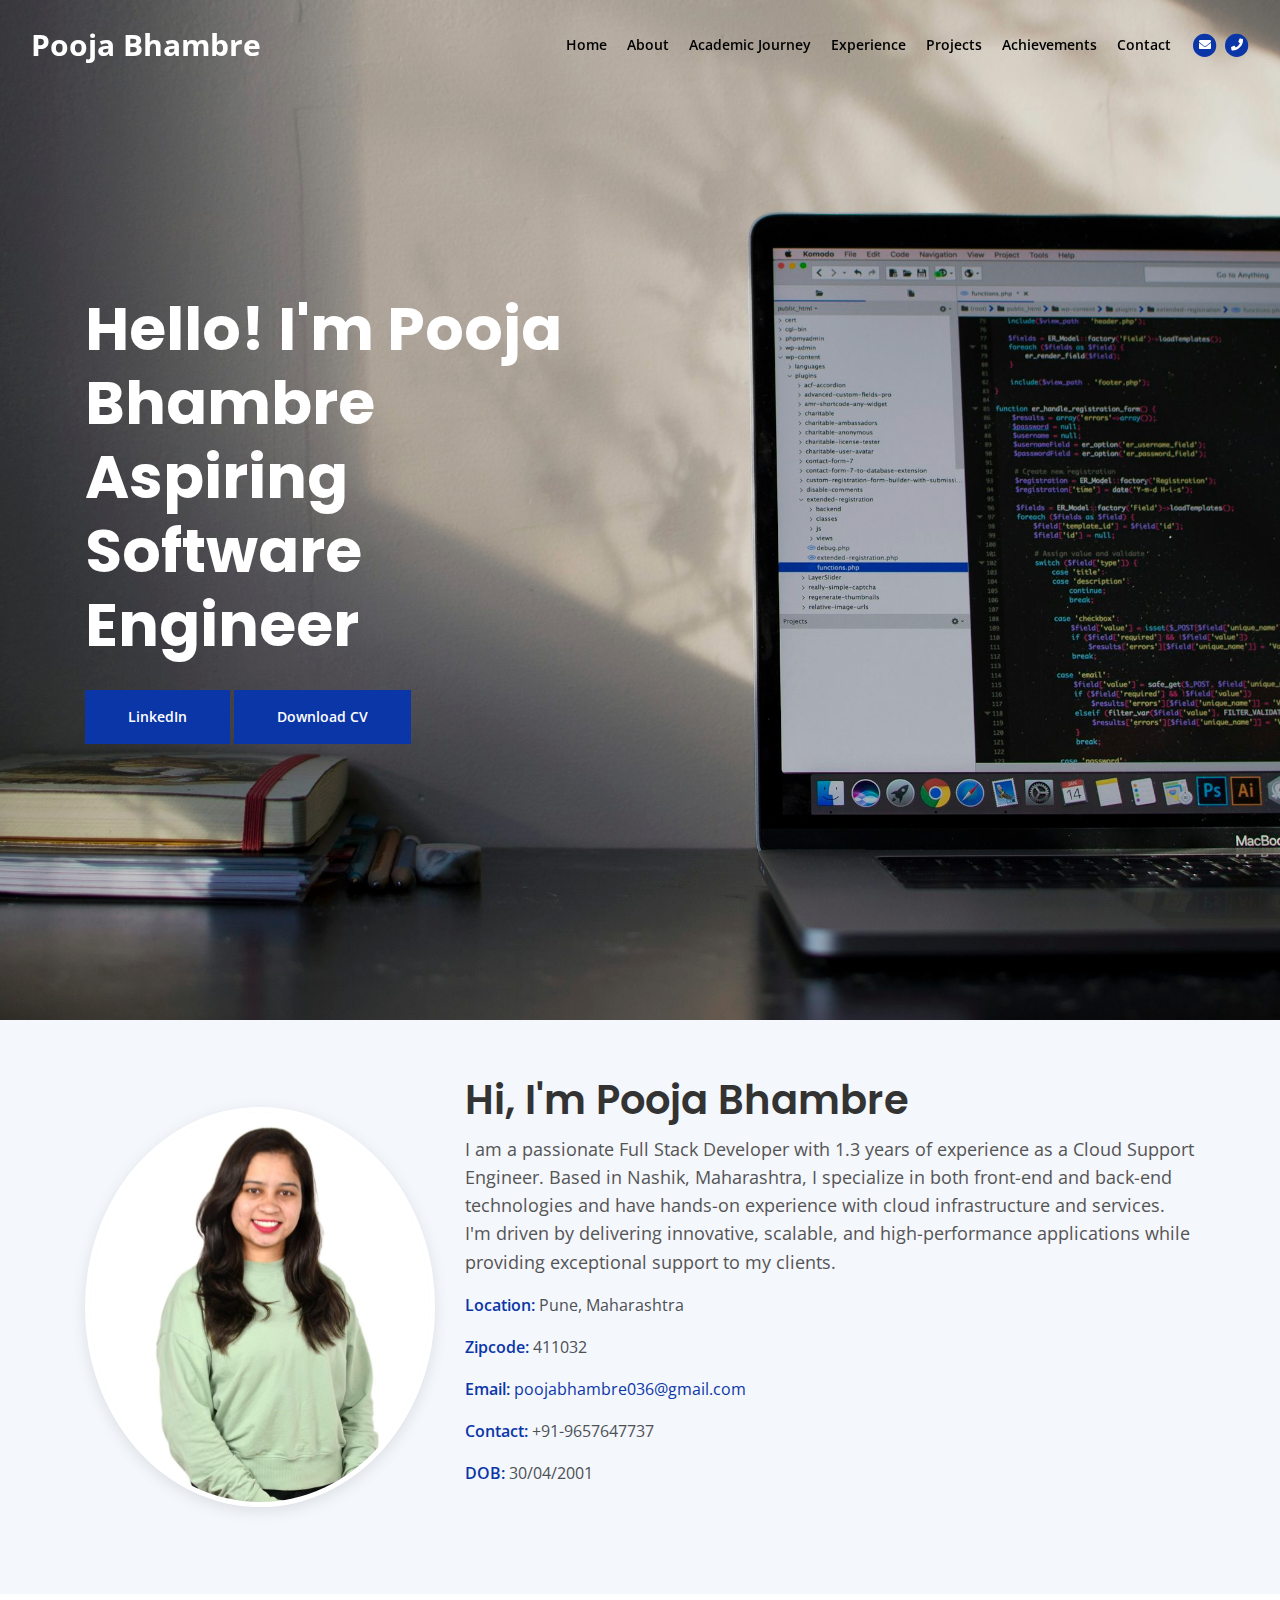
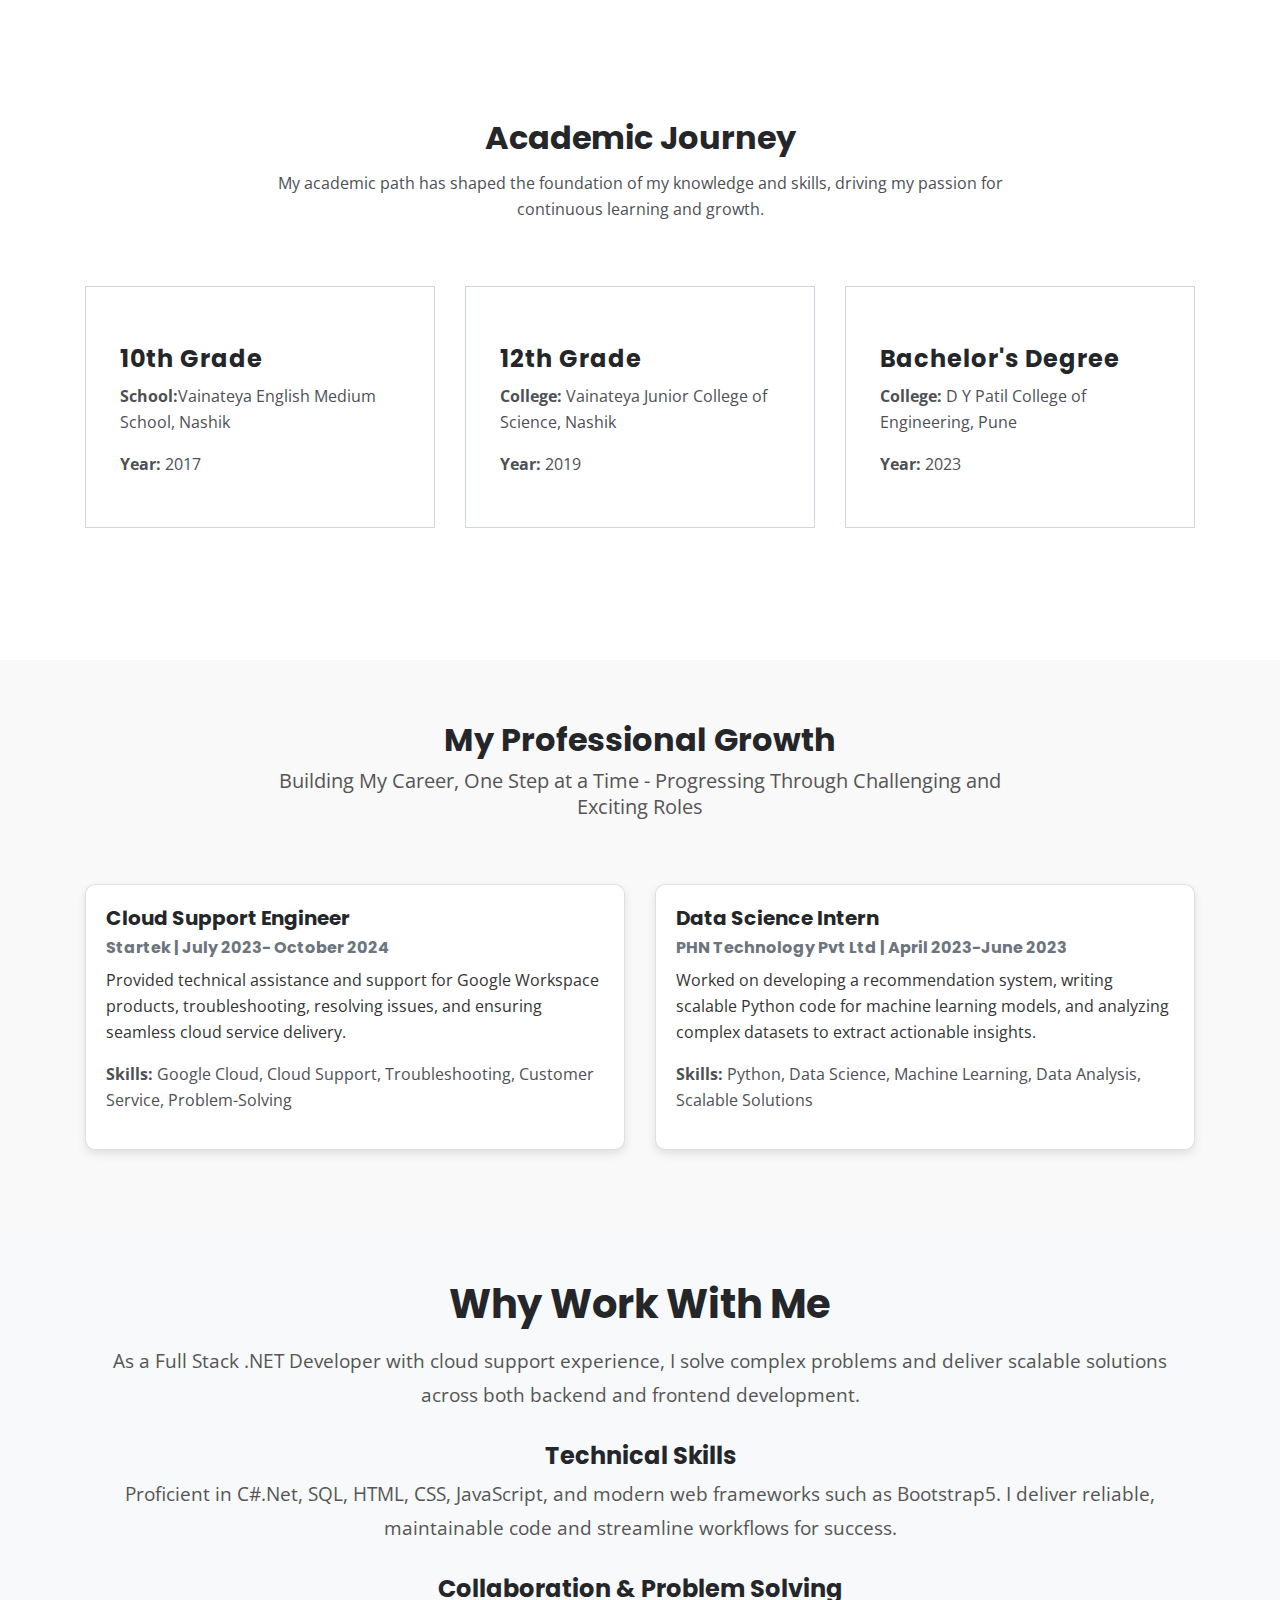
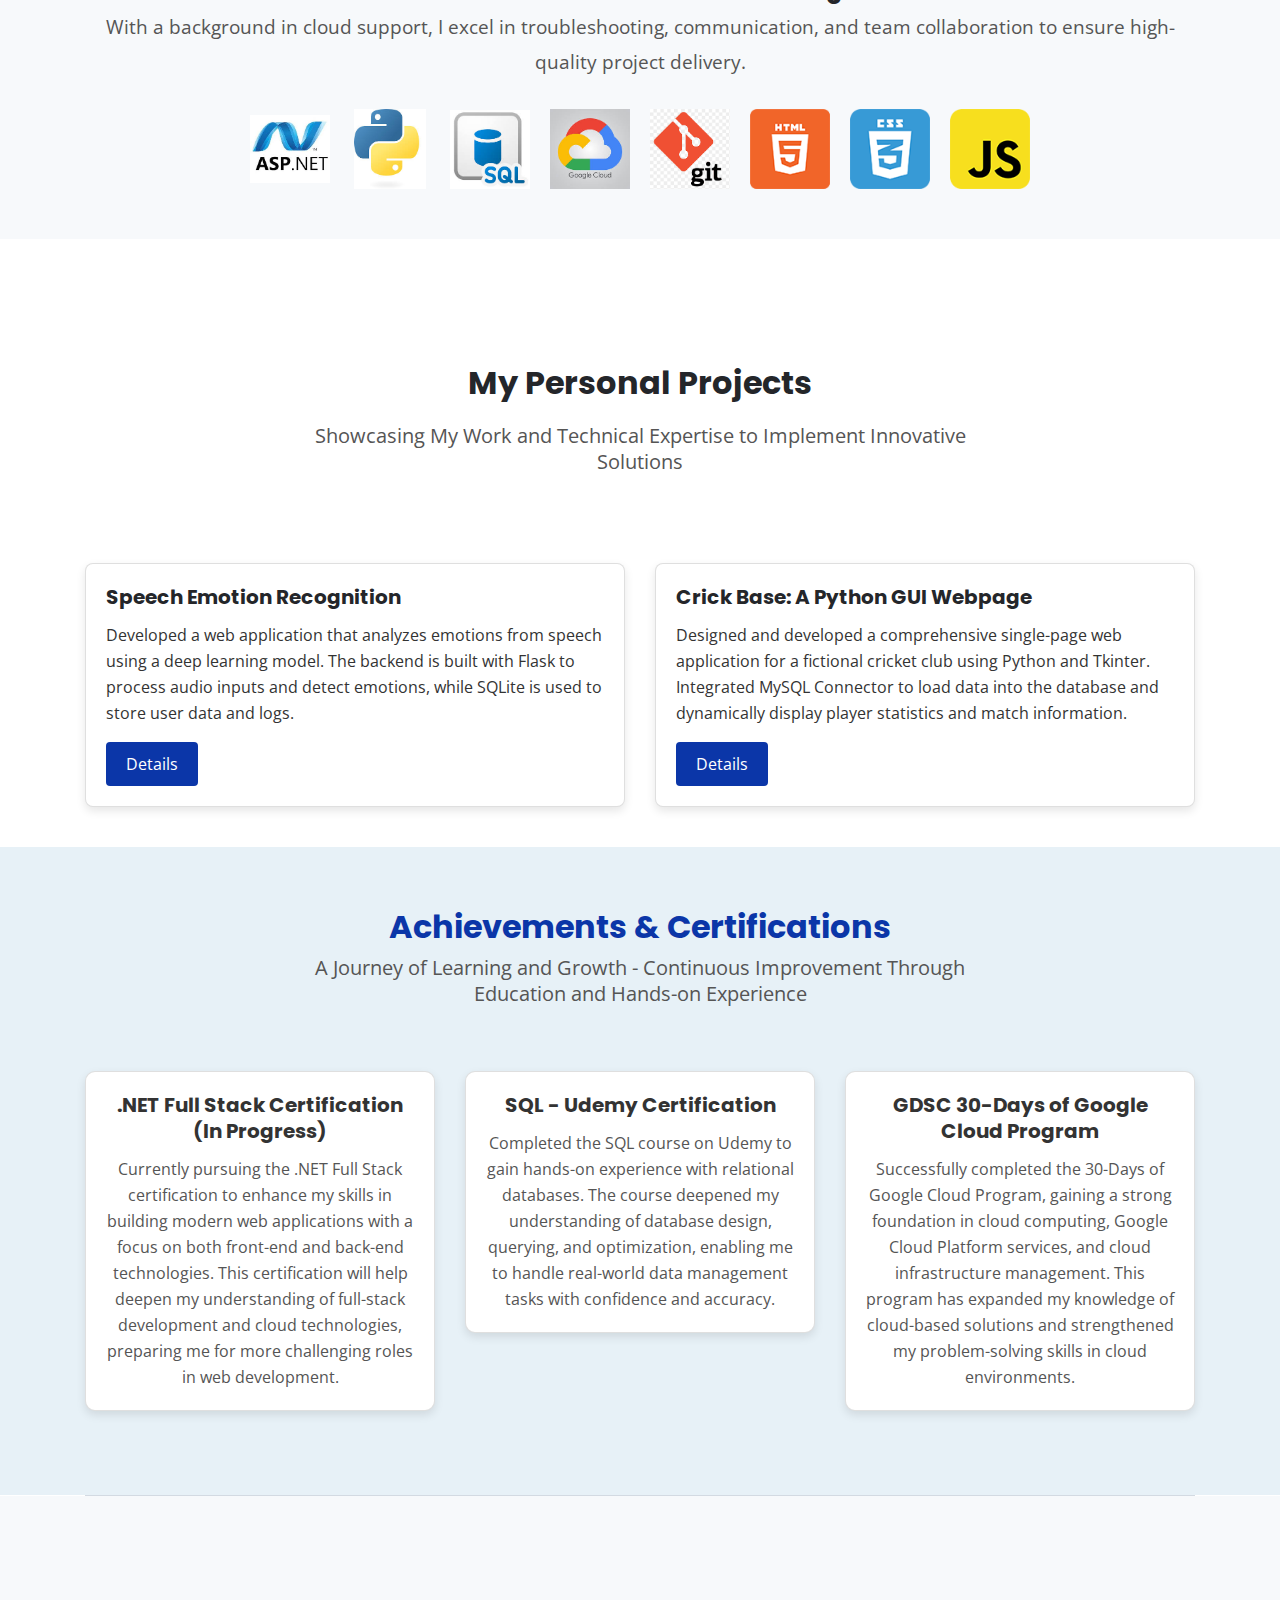
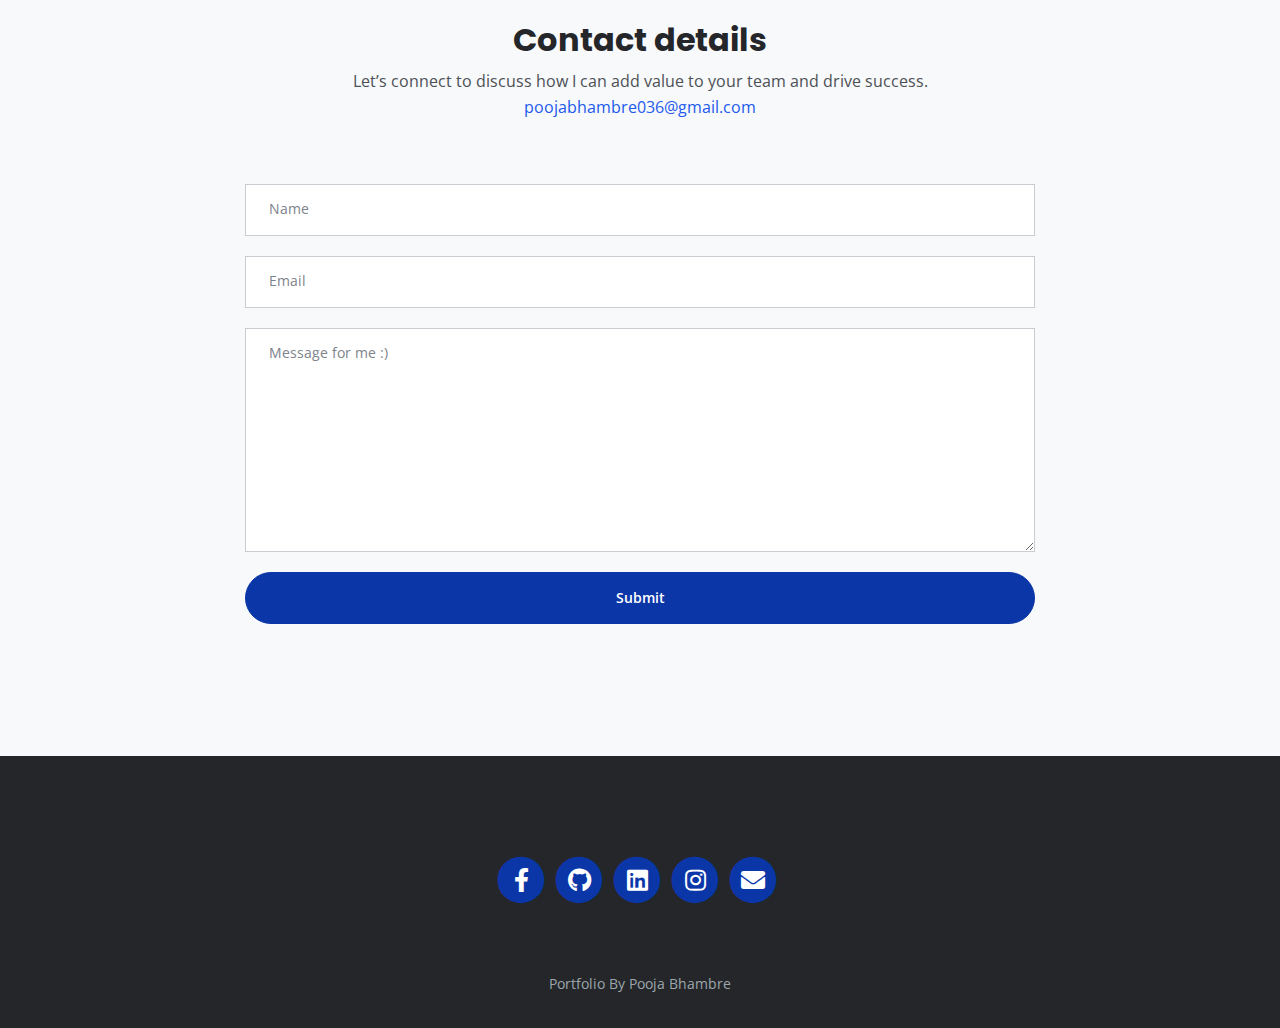
==== index.html @ c0f34c47 "Initial Commit" ====
<!DOCTYPE html>
<html lang="en">
<head>
    <meta charset="utf-8">
    <meta name="viewport" content="width=device-width, initial-scale=1, shrink-to-fit=no">
    
    <!-- SEO Meta Tags -->
    <meta name="description" content="Your description">
    <meta name="author" content="Your name">

    <!-- OG Meta Tags to improve the way the post looks when you share the page on Facebook, Twitter, LinkedIn -->
	<meta property="og:site_name" content="" /> <!-- website name -->
	<meta property="og:site" content="" /> <!-- website link -->
	<meta property="og:title" content=""/> <!-- title shown in the actual shared post -->
	<meta property="og:description" content="" /> <!-- description shown in the actual shared post -->
	<meta property="og:image" content="" /> <!-- image link, make sure it's jpg -->
	<meta property="og:url" content="" /> <!-- where do you want your post to link to -->
	<meta name="twitter:card" content="summary_large_image"> <!-- to have large image post format in Twitter -->

    <!-- Webpage Title -->
    <title>Pooja_Bhambre_Portfolio</title>
    
    <!-- Styles -->
    <link rel="preconnect" href="https://fonts.gstatic.com">
    <link href="https://fonts.googleapis.com/css2?family=Open+Sans:ital,wght@0,400;0,600;0,700;1,400&family=Poppins:wght@600&display=swap" rel="stylesheet">
    <link href="css/bootstrap.css" rel="stylesheet">
    <link href="css/fontawesome-all.css" rel="stylesheet">
	<link href="css/styles.css" rel="stylesheet">
	
	<!-- Favicon  -->
    <link rel="icon" href="images/favicon.png">
</head>
<body data-spy="scroll" data-target=".fixed-top">
    
    <!-- Navigation -->
    <nav class="navbar navbar-expand-lg fixed-top navbar-dark">
        <div class="container">
            
            
            <!-- <a class="navbar-brand logo-image" href="index.html"><img src="images/logo.svg" alt="alternative"></a>   -->

            <!-- Text Logo - Use this if you don't have a graphic logo -->
            <a class="navbar-brand logo-text page-scroll" href="index.html">Pooja Bhambre</a>

            <button class="navbar-toggler p-0 border-0" type="button" data-toggle="offcanvas">
                <span class="navbar-toggler-icon"></span>
            </button>

            <div class="navbar-collapse offcanvas-collapse" id="navbarsExampleDefault">
                <ul class="navbar-nav ml-auto">
                    <li class="nav-item">
                        <a class="nav-link page-scroll" href="#header" style="color: black;">Home <span class="sr-only">(current)</span></a>
                    </li>
                    <li class="nav-item">
                        <a class="nav-link page-scroll" href="#about">About</a>
                    </li>
                    <li class="nav-item">
                        <a class="nav-link page-scroll" href="#academic-journey">Academic Journey</a>
                    </li>
                    <li class="nav-item">
                        <a class="nav-link page-scroll" href="#professional-growth">Experience</a>
                    </li>
                    <li class="nav-item">
                        <a class="nav-link page-scroll" href="#projects">Projects</a></li>
                    <li class="nav-item">
                        <a class="nav-link page-scroll" href="#achievements-certifications">Achievements</a>
                    </li>
                
                    <li class="nav-item">
                        <a class="nav-link page-scroll" href="#contact">Contact</a>
                    </li>
                </ul>
                <span class="nav-item social-icons">
                    <span class="fa-stack">
                        <a href="mailto:your-poojabhambre036@gmail.com">
                            <i class="fas fa-circle fa-stack-2x"></i>
                            <i class="fas fa-envelope fa-stack-1x"></i>
                        </a>
                    </span>
                    <span class="fa-stack">
                        <a href="tel:+919657647737">
                            <i class="fas fa-circle fa-stack-2x"></i>
                            <i class="fas fa-phone fa-stack-1x"></i>
                        </a>
                    </span>
                </span>
                
            </div> <!-- end of navbar-collapse -->
        </div> <!-- end of container -->
    </nav> <!-- end of navbar -->
    <!-- end of navigation -->


    <!-- Header -->
    <header id="header" class="header">
        <div class="container">
            <div class="row">
                <div class="col-lg-6">
                    <div class="text-container">
                        <h1 class="h1-large">Hello! I'm Pooja Bhambre Aspiring Software Engineer </h1>
                        <a class="btn-solid-lg page-scroll" href="https://www.linkedin.com/in/poojabhambre/" target="_blank">LinkedIn</a>
                        <!-- <a class="btn-solid-lg page-scroll" href="https://drive.google.com/file/d/1O5PSbYULQcojCWD0qG79ugS9wxbO9eOL/view?usp=drivesdk" target="_blank" style="padding: 10px 20px; font-size: 14px; min-width: 120px;">
  <i class="fas fa-file-download"></i> Download CV
</a> -->
<a href="https://drive.google.com/file/d/1O5PSbYULQcojCWD0qG79ugS9wxbO9eOL/view?usp=drivesdk" 
style="display: inline-block; 
       padding: 1.625rem 2.625rem; 
       border: 1px solid #0b36a8; 
       background-color: #0b36a8; 
       color: #ffffff; 
       font-weight: 600; 
       font-size: 0.875rem; 
       line-height: 0; 
       text-decoration: none; 
       transition: all 0.2s;">
Download CV
</a>

                    <!-- </div> end of text-container -->
                </div> <!-- end of col -->
            </div> <!-- end of row -->
        </div> <!-- end of container -->
    </header> <!-- end of header -->
    <!-- end of header -->


    <!-- About-->
    <!-- About Section -->
<div id="about" class="basic-1 bg-gray" style="padding: 60px 0; background-color: #f4f7fc;">
    <div class="container">
        <div class="row align-items-center">
            <!-- Profile Picture -->
            <div class="col-lg-4 col-md-12 text-center">
                <div class="profile-img-container">
                    <img src="images/Image_Pooja_lat.JPG" alt="Pooja Bhambre" class="img-fluid rounded-circle" style="width: 400px; height: 400px; object-fit: cover; border: 5px solid #fff; box-shadow: 0px 4px 15px rgba(0, 0, 0, 0.1); transition: transform 0.3s ease;">
                </div>
            </div> <!-- end of col -->

            <!-- Personal Information -->
            <div class="col-lg-8 col-md-12">
                <div class="text-container">
                    <h2 style="font-size: 2.5rem; font-weight: 600; color: #333; margin-bottom: 15px;">Hi, I'm Pooja Bhambre</h2>
                    <p style="font-size: 1.1rem; color: #555; line-height: 1.6;">I am a passionate Full Stack Developer with 1.3 years of experience as a Cloud Support Engineer. Based in Nashik, Maharashtra, I specialize in both front-end and back-end technologies and have hands-on experience with cloud infrastructure and services. I'm driven by delivering innovative, scalable, and high-performance applications while providing exceptional support to my clients.</p>

                    <p><strong style="font-weight: 600; color: #0b36a8;">Location:</strong> Pune, Maharashtra</p>
                    <p><strong style="font-weight: 600; color: #0b36a8;">Zipcode:</strong> 411032</p>
                    <p><strong style="font-weight: 600; color: #0b36a8;">Email:</strong> <a href="mailto:poojabhambre036@gmail.com" style="color: #0b36a8; text-decoration: none;">poojabhambre036@gmail.com</a></p>
                    <p><strong style="font-weight: 600; color: #0b36a8;">Contact:</strong> +91-9657647737</p>
                    <p><strong style="font-weight: 600; color: #0b36a8;">DOB:</strong> 30/04/2001</p>
                </div> <!-- end of text-container -->
            </div> <!-- end of col -->
        </div> <!-- end of row -->
    </div> <!-- end of container -->
</div> <!-- end of basic-1 -->
<!-- end of about -->



    <!-- Services -->
    <!-- <div id="services" class="basic-2">
        <div class="container">
            <div class="row">
                <div class="col-lg-12">
                    <h2 class="h2-heading">Offered services</h2>
                    <p class="p-heading">Web design and development have been my bread and butter for more than 5 years. During that time I've discovered that I can help startups and companies with the following services</p> -->
                <!-- </div> end of col -->
            <!-- </div> end of row -->
            <!-- <div class="row">
                <div class="col-lg-4">
                    <div class="text-box">
                        <i class="far fa-gem"></i>
                        <h4>DESIGN</h4>
                        <p>Successful online projects start with good design. It establishes a solid foundation for future development and allows for long term growth</p> -->
                    <!-- </div> end of text-box -->
                <!-- </div> end of col -->
                <!-- <div class="col-lg-4">
                    <div class="text-box">
                        <i class="fas fa-code"></i>
                        <h4>DEVELOPMENT</h4>
                        <p>I can code my own designs or even use the customer's design as base. My focus is to generate clean code that's well structured for reliability</p> -->
                    <!-- </div> end of text-box -->
                <!-- </div> end of col -->
                <!-- <div class="col-lg-4">
                    <div class="text-box">
                        <i class="fas fa-tv"></i>
                        <h4>BASIC SEO</h4>
                        <p>i can setup your project to use basic SEO principles which will push your project to the first page on search engines and save you ads money</p> -->
                    <!-- </div> end of text-box -->
                <!-- </div> end of col -->
            <!-- </div> end of row -->
        <!-- </div> end of container -->
    <!-- </div> end of basic-2 -->


    <!-- Academic Journey -->
<div id="academic-journey" class="basic-2">
    <div class="container">
        <div class="row">
            <div class="col-lg-12">
                <h2 class="h2-heading">Academic Journey</h2>
                <p class="p-heading">My academic path has shaped the foundation of my knowledge and skills, driving my passion for continuous learning and growth.</p>
            </div> <!-- end of col -->
        </div> <!-- end of row -->
        <div class="row">
            <!-- 10th -->
            <div class="col-lg-4">
                <div class="text-box">
                    <h4>10th Grade</h4>
                    <p><strong>School:</strong>Vainateya English Medium School, Nashik</p>
                    <p><strong>Year:</strong> 2017</p>
                </div> <!-- end of text-box -->
            </div> <!-- end of col -->
            
            <!-- 12th -->
            <div class="col-lg-4">
                <div class="text-box">
                    <h4>12th Grade</h4>
                    <p><strong>College:</strong> Vainateya Junior College of Science, Nashik</p>
                    <p><strong>Year:</strong> 2019</p>
                </div> <!-- end of text-box -->
            </div> <!-- end of col -->
            
            <!-- Bachelor's -->
            <div class="col-lg-4">
                <div class="text-box">
                    <h4>Bachelor's Degree</h4>
                    <p><strong>College:</strong> D Y Patil College of Engineering, Pune</p>
                    <p><strong>Year:</strong> 2023</p>
                </div> <!-- end of text-box -->
            </div> <!-- end of col -->
        </div> <!-- end of row -->
    </div> <!-- end of container -->
</div> <!-- end of basic-2 -->
<!-- end of academic journey -->

    <!-- end of services --> 


<!-- Professional Growth -->
<div id="professional-growth" class="basic-4" style="background-color: #f9f9f9; padding: 60px 0;">
    <div class="container">
        <div class="row">
            <div class="col-lg-12 text-center mb-5">
                <h2 class="h2-heading" style="font-size: 2rem; font-weight: bold;">My Professional Growth</h2>
                <p class="p-heading" style="font-size: 1.25rem; color: #555;">Building My Career, One Step at a Time - Progressing Through Challenging and Exciting Roles</p>
            </div> <!-- end of col -->
        </div> <!-- end of row -->
        
        <div class="row">
            <!-- Experience 1 -->
            <div class="col-lg-6 col-md-12 mb-4">
                <div class="card" style="border-radius: 10px; box-shadow: 0 4px 10px rgba(0, 0, 0, 0.1);">
                    <div class="card-body" style="padding: 20px;">
                        <h5 class="card-title" style="font-size: 1.25rem; font-weight: bold;">Cloud Support Engineer</h5>
                        <h6 class="card-subtitle mb-2 text-muted" style="font-size: 1rem;">Startek | July 2023- October 2024</h6>
                        <p class="card-text" style="font-size: 1rem; color: #333;">Provided technical assistance and support for Google Workspace products, troubleshooting, resolving issues, and ensuring seamless cloud service delivery.</p>
                        <p><strong>Skills:</strong> Google Cloud, Cloud Support, Troubleshooting, Customer Service, Problem-Solving</p>
                    </div>
                </div>
            </div> <!-- end of col -->

            <!-- Experience 2 -->
            <div class="col-lg-6 col-md-12 mb-4">
                <div class="card" style="border-radius: 10px; box-shadow: 0 4px 10px rgba(0, 0, 0, 0.1);">
                    <div class="card-body" style="padding: 20px;">
                        <h5 class="card-title" style="font-size: 1.25rem; font-weight: bold;">Data Science Intern</h5>
                        <h6 class="card-subtitle mb-2 text-muted" style="font-size: 1rem;">PHN Technology Pvt Ltd | April 2023-June 2023</h6>
                        <p class="card-text" style="font-size: 1rem; color: #333;">Worked on developing a recommendation system, writing scalable Python code for machine learning models, and analyzing complex datasets to extract actionable insights.</p>
                        <p><strong>Skills:</strong> Python, Data Science, Machine Learning, Data Analysis, Scalable Solutions</p>
                    </div>
                </div>
            </div> <!-- end of col -->
        </div> <!-- end of row -->

        <!-- <div class="row mt-5">
            <div class="col-lg-12 text-center">
                <a href="career.html" class="btn btn-primary" style="background-color: #0b36a8; border: none; padding: 12px 30px; color: white; font-size: 1.2rem; text-decoration: none; border-radius: 5px;">Explore More</a> -->
            </div> <!-- end of col -->
        </div> <!-- end of row -->
    </div> <!-- end of container -->
</div> <!-- end of basic-4 -->
<!-- end of professional-growth -->



    <!-- Details -->
	<!-- <div class="split">
		<div class="area-1">
		</div>end of area-1 on same line and no space between comments to eliminate margin white space -->
        <!-- Why Work With Me -->
<div class="area-2 bg-gray" style="padding: 50px 0; text-align: center;">
    <div class="container">
        <div class="row">
            <div class="col-lg-12">
                <!-- Text Container -->
                <div class="text-container" style="margin-bottom: 30px;">
                    <h2 style="font-size: 2.5rem; font-weight: bold; margin-bottom: 20px;">Why Work With Me</h2>
                    <p style="font-size: 1.2rem; line-height: 1.8; color: #555;">
                        As a Full Stack .NET Developer with cloud support experience, I solve complex problems and deliver scalable solutions across both backend and frontend development.
                    </p>
                    <h5 style="font-size: 1.5rem; font-weight: bold; margin-top: 30px;">Technical Skills</h5>
                    <p style="font-size: 1.2rem; line-height: 1.8; color: #555;">
                        Proficient in C#.Net, SQL, HTML, CSS, JavaScript, and modern web frameworks such as Bootstrap5. I deliver reliable, maintainable code and streamline workflows for success.
                    </p>
                    <h5 style="font-size: 1.5rem; font-weight: bold; margin-top: 30px;">Collaboration & Problem Solving</h5>
                    <p style="font-size: 1.2rem; line-height: 1.8; color: #555;">
                        With a background in cloud support, I excel in troubleshooting, communication, and team collaboration to ensure high-quality project delivery.
                    </p>
                </div> <!-- end of text-container -->

                <!-- Icons Container -->
                <div class="icons-container" style="display: flex; flex-wrap: wrap; justify-content: center; gap: 20px;">
                    <img src="images/ASP.NET.jpg" alt="ASP.NET" style="width: 80px; height: 80px; object-fit: contain;">
                    <img src="images/Python.jpg" alt="Python" style="width: 80px; height: 80px; object-fit: contain;">
                    <img src="images/SQL1.jpg" alt="SQL" style="width: 80px; height: 80px; object-fit: contain;">
                    <img src="images/Google_Cloud.jpg" alt="Cloud Technologies" style="width: 80px; height: 80px; object-fit: contain;">
                    <img src="images/Git.png" alt="Git" style="width: 80px; height: 80px; object-fit: contain;">
                    <img src="images/details-icon-html.png" alt="HTML" style="width: 80px; height: 80px; object-fit: contain;">
                    <img src="images/details-icon-css.png" alt="CSS" style="width: 80px; height: 80px; object-fit: contain;">
                    <img src="images/details-icon-javascript.png" alt="JavaScript" style="width: 80px; height: 80px; object-fit: contain;">
                </div> <!-- end of icons-container -->
            </div> <!-- end of col -->
        </div> <!-- end of row -->
    </div> <!-- end of container -->
</div> <!-- end of area-2 -->

    </div> <!-- end of split -->
    <!-- end of details -->

    <!-- Projects -->
<div id="projects" class="basic-3">
    <div class="container">
        <div class="row">
            <div class="col-lg-12 text-center mb-4">
                <h2 class="h2-heading" style="font-size: 2rem; font-weight: bold; margin-bottom: 20px;">My Personal Projects</h2>
                <p class="p-heading" style="font-size: 1.25rem; color: #555;">Showcasing My Work and Technical Expertise to Implement Innovative Solutions</p>
            </div> <!-- end of col -->
        </div> <!-- end of row -->

        <div class="row">
            <!-- Project 1 -->
            <div class="col-lg-6 col-md-12 mb-4">
                <div class="card" style="box-shadow: 0px 4px 10px rgba(0, 0, 0, 0.1); border-radius: 8px;">
                    <div class="card-body">
                        <h5 class="card-title" style="font-size: 1.25rem; font-weight: bold;">Speech Emotion Recognition</h5>
                        <p class="card-text" style="font-size: 1rem; color: #333;">Developed a web application that analyzes emotions from speech using a deep learning model. The backend is built with Flask to process audio inputs and detect emotions, while SQLite is used to store user data and logs.</p>
                        <a href="project.html" target="_blank" class="btn btn-primary" style="background-color: #0b36a8; border: none; padding: 10px 20px; color: white; font-size: 1rem; text-decoration: none; border-radius: 4px;">Details</a>
                    </div>
                </div>
            </div> <!-- end of col -->

            <!-- Project 2 -->
            <div class="col-lg-6 col-md-12 mb-4">
                <div class="card" style="box-shadow: 0px 4px 10px rgba(0, 0, 0, 0.1); border-radius: 8px;">
                    <div class="card-body">
                        <h5 class="card-title" style="font-size: 1.25rem; font-weight: bold;">Crick Base: A Python GUI Webpage</h5>
                        <p class="card-text" style="font-size: 1rem; color: #333;">Designed and developed a comprehensive single-page web application for a fictional cricket club using Python and Tkinter. Integrated MySQL Connector to load data into the database and dynamically display player statistics and match information.</p>
                        <a href="project.html" target="_blank" class="btn btn-primary" style="background-color: #0b36a8; border: none; padding: 10px 20px; color: white; font-size: 1rem; text-decoration: none; border-radius: 4px;">Details</a>
                    </div>
                </div>
            </div> <!-- end of col -->
        </div> <!-- end of row -->

    </div> <!-- end of container -->
</div> <!-- end of basic-3 -->
<!-- end of projects -->





<!-- Achievements & Certifications -->
<div id="achievements-certifications" class="basic-5" style="background-color: #e7f1f7; padding: 60px 0;">
    <div class="container">
        <div class="row">
            <div class="col-lg-12 text-center mb-5">
                <h2 class="h2-heading" style="font-size: 2rem; font-weight: bold; color: #0b36a8;">Achievements & Certifications</h2>
                <p class="p-heading" style="font-size: 1.25rem; color: #555;">A Journey of Learning and Growth - Continuous Improvement Through Education and Hands-on Experience</p>
            </div> <!-- end of col -->
        </div> <!-- end of row -->

        <div class="row">
            <!-- Certification 1 -->
            <div class="col-lg-4 col-md-6 mb-4">
                <div class="card" style="border-radius: 10px; box-shadow: 0 4px 10px rgba(0, 0, 0, 0.1); background-color: #ffffff;">
                    <div class="card-body" style="padding: 20px; text-align: center;">
                        <h5 class="card-title" style="font-size: 1.25rem; font-weight: bold; color: #333;">.NET Full Stack Certification (In Progress)</h5>
                        <p class="card-text" style="font-size: 1rem; color: #555;">Currently pursuing the .NET Full Stack certification to enhance my skills in building modern web applications with a focus on both front-end and back-end technologies. This certification will help deepen my understanding of full-stack development and cloud technologies, preparing me for more challenging roles in web development.</p>
                    </div>
                </div>
            </div> <!-- end of col -->

            <!-- Certification 2 -->
            <div class="col-lg-4 col-md-6 mb-4">
                <div class="card" style="border-radius: 10px; box-shadow: 0 4px 10px rgba(0, 0, 0, 0.1); background-color: #ffffff;">
                    <div class="card-body" style="padding: 20px; text-align: center;">
                        <h5 class="card-title" style="font-size: 1.25rem; font-weight: bold; color: #333;">SQL - Udemy Certification</h5>
                        <p class="card-text" style="font-size: 1rem; color: #555;">Completed the SQL course on Udemy to gain hands-on experience with relational databases. The course deepened my understanding of database design, querying, and optimization, enabling me to handle real-world data management tasks with confidence and accuracy.</p>
                    </div>
                </div>
            </div> <!-- end of col -->

            <!-- Certification 3 -->
            <div class="col-lg-4 col-md-6 mb-4">
                <div class="card" style="border-radius: 10px; box-shadow: 0 4px 10px rgba(0, 0, 0, 0.1); background-color: #ffffff;">
                    <div class="card-body" style="padding: 20px; text-align: center;">
                        <h5 class="card-title" style="font-size: 1.25rem; font-weight: bold; color: #333;">GDSC 30-Days of Google Cloud Program</h5>
                        <p class="card-text" style="font-size: 1rem; color: #555;">Successfully completed the 30-Days of Google Cloud Program, gaining a strong foundation in cloud computing, Google Cloud Platform services, and cloud infrastructure management. This program has expanded my knowledge of cloud-based solutions and strengthened my problem-solving skills in cloud environments.</p>
                    </div>
                </div>
            </div> <!-- end of col -->
        </div> <!-- end of row -->

        
        </div> <!-- end of row -->
    </div> <!-- end of container -->
</div> <!-- end of basic-5 -->
<!-- end of achievements-certifications -->


    <!-- Section Divider -->
    <div class="container">
        <div class="row">
            <div class="col-lg-12">
                <hr class="section-divider">
            </div> <!-- end of col -->
        </div> <!-- end of row -->
    </div> <!-- end of container -->
    <!-- end of section divider -->


    

    <!-- Contact -->
    <div id="contact" class="form-1 bg-gray">
        <div class="container">
            <div class="row">
                <div class="col-lg-12">
                    <h2>Contact details</h2>
                    <p class="p-heading">Let’s connect to discuss how I can add value to your team and drive success. <a class="blue no-line" href="mailto:your-poojabhambre036@gmail.com">poojabhambre036@gmail.com</a></p>
                </div> <!-- end of col -->
            </div> <!-- end of row -->
            <div class="row">
                <div class="col-lg-12">
                    
                    <!-- Contact Form -->
                    <form id="contactForm" method="POST" action="mail (1).php">
                        <div class="form-group">
                            <input type="text" class="form-control-input" id="cname" required>
                            <label class="label-control" for="cname">Name</label>
                        </div>
                        <div class="form-group">
                            <input type="email" class="form-control-input" id="cemail" required>
                            <label class="label-control" for="cemail">Email</label>
                        </div>
                        <div class="form-group">
                            <textarea class="form-control-textarea" id="cmessage" required></textarea>
                            <label class="label-control" for="cmessage">Message for me :)</label>
                        </div>
                        <div class="form-group">
                            <button type="submit" class="form-control-submit-button">Submit</button>
                        </div>
                    </form>
                    <!-- end of contact form -->

                </div> <!-- end of col -->
            </div> <!-- end of row -->
        </div> <!-- end of container -->
    </div> <!-- end of form-1 -->  
    <!-- end of contact -->


    <!-- Footer -->
    <div class="footer bg-gray">
        <div class="container">
            <div class="row">
                <div class="col-lg-12">
                    <div class="social-container">
                        <span class="fa-stack">
                            <a href="https://www.facebook.com/pooja.bhambre.75">
                                <i class="fas fa-circle fa-stack-2x"></i>
                                <i class="fab fa-facebook-f fa-stack-1x"></i>
                            </a>
                        </span>
                        <span class="fa-stack">
                            <a href="https://github.com/poojabhambre">
                                <i class="fas fa-circle fa-stack-2x"></i>
                                <i class="fab fa-github fa-stack-1x"></i>
                            </a>
                        </span>
                        
                        <span class="fa-stack">
                            <a href="https://www.linkedin.com/in/poojabhambre/">
                                <i class="fas fa-circle fa-stack-2x"></i>
                                <i class="fab fa-linkedin fa-stack-1x"></i>
                            </a>
                        </span>
                        
                        <span class="fa-stack">
                            <a href="https://www.instagram.com/poojabhambre_/">
                                <i class="fas fa-circle fa-stack-2x"></i>
                                <i class="fab fa-instagram fa-stack-1x"></i>
                            </a>
                        </span>
                        <span class="fa-stack">
                            <a href="mailto:your-poojabhambre036@gmail.com">
                                <i class="fas fa-circle fa-stack-2x"></i>
                                <i class="fas fa-envelope fa-stack-1x"></i>
                            </a>
                        </span>
                        
                    </div> <!-- end of social-container -->
                </div> <!-- end of col -->
            </div> <!-- end of row -->
        </div> <!-- end of container -->
    </div> <!-- end of footer -->  
    <!-- end of footer -->


    <!-- Copyright -->
    <div class="copyright bg-gray">
        <div class="container">
            <div class="row">
                <div class="col-lg-12">
                    <!-- <p class="p-small">Copyright © <a class="no-line" href="#your-link">Your name</a></p> -->
                </div> <!-- end of col -->
            </div> <!-- enf of row -->
        </div> <!-- end of container -->

        <div class="container">
            <div class="row">
                <div class="col-lg-12">
                    <p class="p-small">Portfolio By Pooja Bhambre</a></p>
                </div> <!-- end of col -->
            </div> <!-- enf of row -->
        </div> <!-- end of container -->
        
    </div> <!-- end of copyright --> 
    <!-- end of copyright -->
    
    	
    <!-- Scripts -->
    <script src="js/jquery.min.js"></script> <!-- jQuery for Bootstrap's JavaScript plugins -->
    <script src="js/bootstrap.min.js"></script> <!-- Bootstrap framework -->
    <script src="js/jquery.easing.min.js"></script> <!-- jQuery Easing for smooth scrolling between anchors -->
    <script src="js/scripts.js"></script> <!-- Custom scripts -->
</body>
</html>
---- css/styles.css ----
/* Description: Master CSS file */

/*****************************************
Table Of Contents:
- General Styles
- Navigation
- Header
- About
- Services
- Details
- Projects
- Works
- Testimonials
- Questions
- Contact
- Footer 
- Copyright
- Back To Top Button
- Extra Pages
- Media Queries
******************************************/

/*****************************************
Colors:
- Backgrounds, navbar - black #24262a
- Backgrounds - light gray #f7f9fb
- Buttons, icons - blue #0b36a8
- Headings text - black #24262a
- Body text - dark gray #4d5055
******************************************/


/**************************/
/*     General Styles     */
/**************************/
body,
html {
    width: 100%;
	height: 100%;
}

body, p {
	color: #4d5055; 
	font: 400 1rem/1.625rem "Open Sans", sans-serif;
}

h1 {
	color: #24262a;
	font-weight: 700;
	font-size: 2.5rem;
	line-height: 3.25rem;
	font-family: "Poppins"
}

h2 {
	color: #24262a;
	font-weight: 700;
	font-size: 2rem;
	line-height: 2.5rem;
	font-family: "Poppins"
}

h3 {
	color: #24262a;
	font-weight: 700;
	font-size: 1.75rem;
	line-height: 2.25rem;
	font-family: "Poppins"
}

h4 {
	color: #24262a;
	font-weight: 700;
	font-size: 1.5rem;
	line-height: 2rem;
	font-family: "Poppins"
}

h5 {
	color: #24262a;
	font-weight: 700;
	font-size: 1.25rem;
	line-height: 1.625rem;
	font-family: "Poppins"
}

h6 {
	color: #24262a;
	font-weight: 700;
	font-size: 1rem;
	line-height: 1.375rem;
	font-family: "Poppins"
}

.p-large {
	font-size: 1.125rem;
	line-height: 1.75rem;
}

.p-small {
	font-size: 0.875rem;
	line-height: 1.5rem;
}

.testimonial-text {
	font-style: italic;
}

.testimonial-author {
	font-weight: 700;
	font-size: 1rem;
	line-height: 1.5rem;
}

.li-space-lg li {
	margin-bottom: 0.5rem;
}

a {
	color: #4d5055;
	text-decoration: underline;
}

a:hover {
	color: #4d5055;
	text-decoration: underline;
}

.no-line {
	text-decoration: none;
}

.no-line:hover {
	text-decoration: none;
}

.blue {
	color: #2259ec;
}

.bg-gray {
	background-color: #f7f9fb;
}

.section-divider {
	display: block;
	height: 1px;
	margin: 0;
	border: none;
	background-color: #d3dae2;
}

.btn-solid-reg {
	display: inline-block;
	padding: 1.375rem 2.25rem 1.375rem 2.25rem;
	border: 1px solid #0b36a8;
	background-color: #0b36a8;
	color: #ffffff;
	font-weight: 600;
	font-size: 0.875rem;
	line-height: 0;
	text-decoration: none;
	transition: all 0.2s;
}

.btn-solid-reg:hover {
	background-color: transparent;
	color: #0b36a8; /* needs to stay here because of the color property of a tag */
	text-decoration: none;
}

.btn-solid-lg {
	display: inline-block;
	padding: 1.625rem 2.625rem 1.625rem 2.625rem;
	border: 1px solid #0b36a8;
	background-color: #0b36a8;
	color: #ffffff;
	font-weight: 600;
	font-size: 0.875rem;
	line-height: 0;
	text-decoration: none;
	transition: all 0.2s;
}

.btn-solid-lg:hover {
	background-color: transparent;
	color: #0b36a8; /* needs to stay here because of the color property of a tag */
	text-decoration: none;
}

.btn-outline-reg {
	display: inline-block;
	padding: 1.375rem 2.25rem 1.375rem 2.25rem;
	border: 1px solid #24262a;
	background-color: transparent;
	color: #24262a;
	font-weight: 600;
	font-size: 0.875rem;
	line-height: 0;
	text-decoration: none;
	transition: all 0.2s;
}

.btn-outline-reg:hover {
	background-color: #24262a;
	color: #ffffff;
	text-decoration: none;
}

.btn-outline-lg {
	display: inline-block;
	padding: 1.625rem 2.625rem 1.625rem 2.625rem;
	border: 1px solid #24262a;
	background-color: transparent;
	color: #24262a;
	font-weight: 600;
	font-size: 0.875rem;
	line-height: 0;
	text-decoration: none;
	transition: all 0.2s;
}

.btn-outline-lg:hover {
	background-color: #24262a;
	color: #ffffff;
	text-decoration: none;
}

.btn-outline-sm {
	display: inline-block;
	padding: 1rem 1.5rem 1rem 1.5rem;
	border: 1px solid #24262a;
	background-color: transparent;
	color: #24262a;
	font-weight: 600;
	font-size: 0.875rem;
	line-height: 0;
	text-decoration: none;
	transition: all 0.2s;
}

.btn-outline-sm:hover {
	background-color: #24262a;
	color: #ffffff;
	text-decoration: none;
}

.form-group {
	position: relative;
	margin-bottom: 1.25rem;
}

.label-control {
	position: absolute;
	top: 0.875rem;
	left: 1.5rem;
	color: #7d838a;
	opacity: 1;
	font-size: 0.875rem;
	line-height: 1.375rem;
	cursor: text;
	transition: all 0.2s ease;
}

.form-control-input:focus + .label-control,
.form-control-input.notEmpty + .label-control,
.form-control-textarea:focus + .label-control,
.form-control-textarea.notEmpty + .label-control {
	top: 0.125rem;
	color: #4d5055;
	opacity: 1;
	font-size: 0.75rem;
	font-weight: 700;
}

.form-control-input,
.form-control-select {
	display: block; /* needed for proper display of the label in Firefox, IE, Edge */
	width: 100%;
	padding-top: 1.125rem;
	padding-bottom: 0.125rem;
	padding-left: 1.5rem;
	border: 1px solid #cbcbd1;
	background-color: #ffffff;
	color: #4d5055;
	font-size: 0.875rem;
	line-height: 1.875rem;
	transition: all 0.2s;
	-webkit-appearance: none; /* removes inner shadow on form inputs on ios safari */
}

.form-control-select {
	padding-top: 0.5rem;
	padding-bottom: 0.5rem;
	height: 3.25rem;
	color: #7d838a;
}

select {
    /* you should keep these first rules in place to maintain cross-browser behavior */
    -webkit-appearance: none;
	-moz-appearance: none;
	-ms-appearance: none;
    -o-appearance: none;
    appearance: none;
    background-image: url('../images/down-arrow.png');
    background-position: 96% 50%;
    background-repeat: no-repeat;
    outline: none;
}

.form-control-textarea {
	display: block; /* used to eliminate a bottom gap difference between Chrome and IE/FF */
	width: 100%;
	height: 14rem; /* used instead of html rows to normalize height between Chrome and IE/FF */
	padding-top: 1.5rem;
	padding-left: 1.3125rem;
	border: 1px solid #cbcbd1;
	background-color: #ffffff;
	color: #4d5055;
	font-size: 0.875rem;
	line-height: 1.5rem;
	transition: all 0.2s;
}

.form-control-input:focus,
.form-control-select:focus,
.form-control-textarea:focus {
	border: 1px solid #a1a1a1;
	outline: none; /* Removes blue border on focus */
}

.form-control-input:hover,
.form-control-select:hover,
.form-control-textarea:hover {
	border: 1px solid #a1a1a1;
}

.checkbox {
	font-size: 0.75rem;
	line-height: 1.25rem;
}

input[type='checkbox'] {
	vertical-align: -10%;
	margin-right: 0.5rem;
}

.form-control-submit-button {
	display: inline-block;
	width: 100%;
	height: 3.25rem;
	border: 1px solid #0b36a8;
	border-radius: 32px;
	background-color: #0b36a8;
	color: #ffffff;
	font-weight: 600;
	font-size: 0.875rem;
	line-height: 0;
	cursor: pointer;
	transition: all 0.2s;
}

.form-control-submit-button:hover {
	border: 1px solid #24262a;
	background-color: transparent;
	color: #24262a;
}


/**********************/
/*     Navigation     */
/**********************/
.navbar {
	background-color: #24262a;
	font-weight: 600;
	font-size: 0.875rem;
	line-height: 0.875rem;
	box-shadow: 0 1px 6px 0 rgba(0, 0, 0, 0.025);
}

.navbar .navbar-brand {
	padding-top: 0.125rem;
	padding-bottom: 0.125rem;
}

.navbar .logo-image img {
    width: 118px;
	height: 36px;
}

.navbar .logo-text {
	color: #ffffff;
	font-weight: 700;
	font-size: 1.875rem;
	line-height: 1rem;
	text-decoration: none;
}

.offcanvas-collapse {
	position: fixed;
	top: 3.25rem; /* adjusts the height between the top of the page and the offcanvas menu */
	bottom: 0;
	left: 100%;
	width: 100%;
	padding-right: 1rem;
	padding-left: 1rem;
	overflow-y: auto;
	visibility: hidden;
	background-color: #24262a;
	transition: visibility .3s ease-in-out, -webkit-transform .3s ease-in-out;
	transition: transform .3s ease-in-out, visibility .3s ease-in-out;
	transition: transform .3s ease-in-out, visibility .3s ease-in-out, -webkit-transform .3s ease-in-out;
}

.offcanvas-collapse.open {
	visibility: visible;
	-webkit-transform: translateX(-100%);
	transform: translateX(-100%);
}

.navbar .navbar-nav {
	margin-top: 0.75rem;
	margin-bottom: 0.5rem;
}

.navbar .nav-item .nav-link {
	padding-top: 0.625rem;
	padding-bottom: 0.625rem;
	color: #ffffff;
	text-decoration: none;
	transition: all 0.2s ease;
}

.navbar .nav-item.dropdown.show .nav-link,
.navbar .nav-item .nav-link:hover,
.navbar .nav-item .nav-link.active {
	color: #9c9ead;
}

/* Dropdown Menu */
.navbar .dropdown .dropdown-menu {
	animation: fadeDropdown 0.2s; /* required for the fade animation */
}

@keyframes fadeDropdown {
    0% {
        opacity: 0;
    }

    100% {
        opacity: 1;
	}
}

.navbar .dropdown-menu {
	margin-top: 0.5rem;
	margin-bottom: 0.5rem;
	border: none;
	background-color: #24262a;
}

.navbar .dropdown-item {
	padding-top: 0.5rem;
	padding-bottom: 0.5rem;
	color: #ffffff;
	font-weight: 600;
	font-size: 0.875rem;
	line-height: 0.875rem;
	text-decoration: none;
}

.navbar .dropdown-item:hover {
	background-color: #24262a;
	color: #9c9ead;
}

.navbar .dropdown-divider {
	width: 100%;
	height: 1px;
	margin: 0.5rem auto 0.5rem auto;
	border: none;
	background-color: #505050;
}
/* end of dropdown menu */

.navbar .fa-stack {
	width: 2em;
	margin-right: 0.25rem;
	font-size: 0.75rem;
}

.navbar .fa-stack-2x {
	color: #0b36a8;
	transition: all 0.2s ease;
}

.navbar .fa-stack-1x {
	color: #ffffff;
	transition: all 0.2s ease;
}

.navbar .fa-stack:hover .fa-stack-2x {
	color: #ffffff;
}

.navbar .fa-stack:hover .fa-stack-1x {
	color: #0b36a8;
}

.navbar .navbar-toggler {
	padding: 0;
	border: none;
	font-size: 1.25rem;
}


/******************/
/*     Header     */
/******************/
.header {
	padding-top: 7rem;
	padding-bottom: 5.5rem;
	background: linear-gradient(rgba(0, 0, 0, 0.1), rgba(0, 0, 0, 0.1)), url('../images/Background_Img.jpg') center center no-repeat;
	background-size: cover;
	text-align: center;
}

.header .h1-large {
	margin-bottom: 1.75rem;
	color: #ffffff;
}

.header .btn-solid-lg:hover {
	border: 1px solid #ffffff;
	color: #ffffff;
}

.header .btn-outline-lg {
	padding: 1.625rem 1.625rem 1.625rem 1.625rem;
	border: none;
	color: #ffffff;
}

.header .btn-outline-lg:hover {
	background: transparent;
	color: #9c9ead;
	text-decoration: none;
}

.header .btn-outline-lg .fas {
	margin-right: 0.375rem;
}


/*****************/
/*     About     */
/*****************/
.basic-1 {
	padding-top: 7.75rem;
	padding-bottom: 5.25rem;
}

.basic-1 .text-container {
	margin-bottom: 3rem;
}

.basic-1 .time {
	margin-bottom: 0.5rem;
	color: #0b36a8;
	font-weight: 600;
	font-size: 0.875rem;
	line-height: 1.5rem;
	font-family: "Poppins";
}

.basic-1 h6 {
	margin-bottom: 0.125rem;
}


/********************/
/*     Services     */
/********************/
.basic-2 {
	padding-top: 7.75rem;
	padding-bottom: 5.25rem;
}

.basic-2 .h2-heading {
	margin-bottom: 0.75rem;
	text-align: center;
}

.basic-2 .p-heading {
	margin-bottom: 4rem;
	text-align: center;
}

.basic-2 .text-box {
	margin-bottom: 3rem;
	padding: 3.5rem 1rem 2.125rem 1rem;
	border: 1px solid #cfd7de;
}

.basic-2 .fas,
.basic-2 .far {
	margin-bottom: 1.75rem;
	color: #0b36a8;
	font-size: 3.5rem;
}

.basic-2 h4 {
	letter-spacing: 1px;
}


/*******************/
/*     Details     */
/*******************/
.split .area-1 {
	height: 430px;
	background: linear-gradient(to bottom right, rgba(25, 26, 29, 0.5), rgba(25, 26, 29, 0.5)), url('../images/Profestional_1_optimized_50.jpeg') center center no-repeat;
	background-size: auto;
	border-radius: 50%;
}

.split .area-2 {
	padding-top: 7.75rem;
	padding-bottom: 7.75rem;
} 

.split p {
	margin-bottom: 2.25rem;
}

.split .icons-container {
	margin-top: 3rem;
}

.split .icons-container img {
	width: 50px;
	margin-right: 0.625rem;
	margin-bottom: 0.75rem;
	margin-left: 0.625rem;
}


/********************/
/*     Projects     */
/********************/
.basic-3 {
	padding-top: 7.75rem;
	padding-bottom: 1rem;
}

.basic-3 .h2-heading {
	margin-bottom: 0.75rem;
	text-align: center;
}

.basic-3 .p-heading {
	margin-bottom: 4rem;
	text-align: center;
}

.basic-3 .text-container {
	margin-bottom: 4rem;
}

.basic-3 .image-container {
	margin-bottom: 1rem;
}

/* Hover Animation */
.basic-3 .image-container {
	overflow: hidden;
	margin-right: auto;
	margin-left: auto;
}

.basic-3 .image-container img {
	margin: 0;
	transition: all 0.2s;
}

.basic-3 .image-container:hover img {
	-moz-transform: scale(1.1);
	-webkit-transform: scale(1.1);
	transform: scale(1.1);
} 
/* end of hover animation */


/*****************/
/*     Works     */
/*****************/
.basic-4 {
	padding-bottom: 1rem;
}

.basic-4 .text-container {
	margin-bottom: 4rem;
}

.basic-4 .image-container {
	margin-bottom: 1rem;
}

/* Hover Animation */
.basic-4 .image-container {
	overflow: hidden;
	margin-right: auto;
	margin-left: auto;
}

.basic-4 .image-container img {
	margin: 0;
	transition: all 0.2s;
}

.basic-4 .image-container:hover img {
	-moz-transform: scale(1.15);
	-webkit-transform: scale(1.15);
	transform: scale(1.15);
} 
/* end of hover animation */


/************************/
/*     Testimonials     */
/************************/
.cards-1 {
	padding-top: 3rem;
	padding-bottom: 3.875rem;
}

.cards-1 .h2-heading {
	margin-bottom: 3rem;
	text-align: center;
}

.cards-1 .card {
	margin-bottom: 4rem;
	border: none;
}

.cards-1 .card-body {
	padding: 0;
	text-align: center;
}

.cards-1 .testimonial-text {
	margin-bottom: 1.625rem;
}

.cards-1 img {
	display: inline-block;
	width: 60px;
	margin-bottom: 0.875rem;
	border-radius: 50%;
}

.cards-1 .text {
	margin-top: 0.375rem;
}

.cards-1 .testimonial-author {
	color: #24262a;
}

.cards-1 .testimonial-author,
.cards-1 .occupation {
	font-size: 0.875rem;
	line-height: 1.375rem;
}


/*********************/
/*     Questions     */
/*********************/
.accordion-1 {
	padding-top: 7.75rem;
	padding-bottom: 6.75rem;
}

.accordion-1 .h2-heading {
	margin-bottom: 2.5rem;
	text-align: center;
}

.accordion-1 .card {
	margin-bottom: 1.75rem;
	border: none;
}

.accordion-1 .card-header {
	padding: 0;
	border: none;
	background-color: transparent;
}

.accordion-1 .card button {
	padding: 0;
	color: #24262a;
	font-weight: 600;
	font-size: 1.125rem;
	line-height: 1.75rem;
	font-family: 'Poppins';
}

.accordion-1 .card button:hover {
	text-decoration: none;
}

.accordion-1 .card button:before {
	float: left;
	margin-right: 0.625rem;
	font-family: 'Font Awesome 5 Free';
	font-weight: 900;
	content: "\f078";
	transition: all 0.2s;
}

.accordion-1 .card button.collapsed:before {
	-webkit-transform: rotate(180deg);
	-moz-transform: rotate(180deg);
	transform: rotate(180deg);
} 

.accordion-1 .card-body {
	padding: 0.75rem 1.5rem 0.5rem 1.5rem;
}


/*******************/
/*     Contact     */
/*******************/
.form-1 {
	padding-top: 7.75rem;
	padding-bottom: 7rem;
	text-align: center;
}

.form-1 .h2-heading {
	margin-bottom: 0.75rem;
	text-align: center;
}

.form-1 .p-heading {
	margin-bottom: 4rem;
}


/******************/
/*     Footer     */
/******************/
.footer {
	padding-top: 6.25rem;
	padding-bottom: 2rem;
	background-color: #24262a;
	text-align: center;
}

.footer a {
	text-decoration: none;
}

.footer .fa-stack {
	width: 2em;
	margin-bottom: 1.25rem;
	margin-right: 0.375rem;
	font-size: 1.5rem;
}

.footer .fa-stack .fa-stack-1x {
    color: #ffffff;
	transition: all 0.2s ease;
}

.footer .fa-stack .fa-stack-2x {
	color: #0b36a8;
	transition: all 0.2s ease;
}

.footer .fa-stack:hover .fa-stack-1x {
	color: #0b36a8;
}

.footer .fa-stack:hover .fa-stack-2x {
    color: #ffffff;
}


/*********************/
/*     Copyright     */
/*********************/
.copyright {
	padding-top: 1rem;
	padding-bottom: 1rem;
	background-color: #24262a;
	text-align: center;
}

.copyright .p-small {
	color: #9da6ac;
	text-align: center;
}

.copyright a {
	color: #9da6ac;
}


/******************************/
/*     Back To Top Button     */
/******************************/
a.back-to-top {
	position: fixed;
	z-index: 999;
	right: 12px;
	bottom: 12px;
	display: none;
	width: 42px;
	height: 42px;
	border-radius: 30px;
	background: #3a424d url("../images/up-arrow.png") no-repeat center 47%;
	background-size: 18px 18px;
	text-indent: -9999px;
}

a:hover.back-to-top {
	background-color: #0b36a8;
}


/***********************/
/*     Extra Pages     */
/***********************/
.ex-header {
	padding-top: 8.5rem;
	padding-bottom: 4rem;
	background-color: #24262a;
}

.ex-header h1 {
	color: #ffffff;
}

.ex-basic-1 .list-unstyled .fas {
	font-size: 0.375rem;
	line-height: 1.625rem;
}

.ex-basic-1 .list-unstyled .media-body {
	margin-left: 0.5rem;
}

.ex-basic-1 .text-box {
	padding: 1.25rem 1.25rem 0.5rem 1.25rem;
	background-color: #f7f9fb;
}

.ex-cards-1 .card {
	border: none;
	background-color: transparent;
}

.ex-cards-1 .card .fa-stack {
	width: 2em;
	font-size: 1.125rem;
}

.ex-cards-1 .card .fa-stack-2x {
	color: #0b36a8;
}

.ex-cards-1 .card .fa-stack-1x {
	color: #ffffff;
	font-weight: 700;
	line-height: 2.125rem;
}

.ex-cards-1 .card .list-unstyled .media-body {
	margin-left: 0.75rem;
}

.ex-cards-1 .card .list-unstyled .media-body h5 {
	margin-top: 0.125rem;
	margin-bottom: 0.375rem;
}


/*************************/
/*     Media Queries     */
/*************************/	
/* Min-width 768px */
@media (min-width: 768px) {

	/* Header */
	.header {
		padding-top: 11rem;
		padding-bottom: 9rem;
	}
	/* end of header */


	/* Services */
	.basic-2 .text-box {
		padding-right: 2.125rem;
		padding-left: 2.125rem;
	}
	/* end of services */


	/* Extra Pages */
	.ex-basic-1 .text-box {
		padding: 1.75rem 2rem 0.875rem 2rem;
	}
	/* end of extra pages */
}
/* end of min-width 768px */


/* Min-width 992px */
@media (min-width: 992px) {
	
	/* General Styles */
	.h2-heading {
		width: 35.25rem;
		margin-right: auto;
		margin-left: auto;
	}

	.p-heading {
		width: 46rem;
		margin-right: auto;
		margin-left: auto;
	}
	/* end of general styles */


	/* Navigation */
	.navbar {
		padding-top: 1.75rem;
		background-color: transparent;
		box-shadow: none;
		transition: all 0.2s;
	}

	.navbar.top-nav-collapse {
		padding-top: 0.5rem;
		padding-top: 0.5rem;
		background-color: #24262a;
		box-shadow: 0 3px 6px 0 rgba(0, 0, 0, 0.025);
	}

	.offcanvas-collapse {
		position: static;
		top: auto;
		bottom: auto;
		left: auto;
		width: auto;
		padding-right: 0;
		padding-left: 0;
		background-color: transparent;
		overflow-y: visible;
		visibility: visible;
	}

	.offcanvas-collapse.open {
		-webkit-transform: none;
		transform: none;
	}

	.navbar .navbar-nav {
		margin-top: 0;
		margin-bottom: 0;
	}
	
	.navbar .nav-item .nav-link {
		padding-right: 0.625rem;
		padding-left: 0.625rem;
		color: black;

	}

	.navbar .dropdown-menu {
		margin-top: 0.25rem;
		box-shadow: 0 3px 3px 1px rgba(0, 0, 0, 0.08);
	}

	.navbar .dropdown-divider {
		width: 90%;
	}

	.navbar .social-icons {
		margin-left: 0.5rem;
	}
	
	.navbar .fa-stack {
		margin-right: 0;
		margin-left: 0.25rem;
	}
	/* end of navigation */


	/* Header */
	.header {
		padding-top: 15rem;
		padding-bottom: 14rem;
		text-align: left;
	}
	/* end of header */


	/* Details */
	.split {
		height: 760px;
	}
	
	.split .area-1 {
		height: 100%;
		width: 50%;
		display: inline-block;
	}
	
	.split .area-2 {
		height: 100%;
		width: 50%;
		display: inline-block;
		vertical-align: top;
	}

	.split .text-container {
		width: 400px;
		margin-left: 3rem;
	}
	/* end of details */


	/* Testimonials */
	.cards-1 .card {
		display: inline-block;
		width: 290px;
		vertical-align: top;
	}

	.cards-1 .card:nth-of-type(3n+2) {
		margin-right: 1.5rem;
		margin-left: 1.5rem;
	}

	.cards-1 .card-body {
		text-align: left;
	}

	.cards-1 .details {
		display: flex;
		align-items: flex-start;
	}
	
	.cards-1 .details .text {
		flex-direction: column;
	}
	
	.cards-1 .details img {
		margin-right: 1.125rem;
	}
	/* end of testimonials */


	/* Accordion */
	.accordion-1 .accordion {
		width: 730px;
		margin-right: auto;
		margin-left: auto;
	}
	/* end of accordion */


	/* Contact */
	.form-1 form {
		width: 790px;
		margin-right: auto;
		margin-left: auto;
	}
	/* end of contact */


	/* Extra Pages */
	.ex-cards-1 .card {
		display: inline-block;
		width: 296px;
		vertical-align: top;
	}

	.ex-cards-1 .card:nth-of-type(3n+2) {
		margin-right: 1rem;
		margin-left: 1rem;
	}
	/* end of extra pages */
}
/* end of min-width 992px */


/* Min-width 1200px */
@media (min-width: 1200px) {

	/* General Styles */
	.h1-large {
		font-size: 3.75rem;
		line-height: 4.625rem;
	}
	/* end of general styles */


	/* Navigation */
	.navbar .container {
		max-width: 1330px;
	}
	/* end of navigation */


	/* Header */
	.header {
		padding-top: 18.25rem;
		padding-bottom: 17.25rem;
	}
	/* end of header */


	/* About */
	.basic-1 .text-container.first {
		margin-right: 2rem;
	}

	.basic-1 .text-container.second {
		margin-right: 1rem;
		margin-left: 1rem;
	}

	.basic-1 .text-container.third {
		margin-left: 2rem;
	}
	/* end of about */


	/* Details */
	.split {
		height: 700px;
	}

	.split .text-container {
		width: 460px;
		margin-left: 5rem;
	}
	/* end of details */


	/* Testimonials */
	.cards-1 .card {
		width: 338px;
	}
	
	.cards-1 .card:nth-of-type(3n+2) {
		margin-right: 2.625rem;
		margin-left: 2.625rem;
	}
	/* end of testimonials */
	

	/* Extra Pages */
	.ex-cards-1 .card {
		width: 336px;
	}

	.ex-cards-1 .card:nth-of-type(3n+2) {
		margin-right: 2.875rem;
		margin-left: 2.875rem;
	}
	/* end of extra pages */
}
/* end of min-width 1200px */
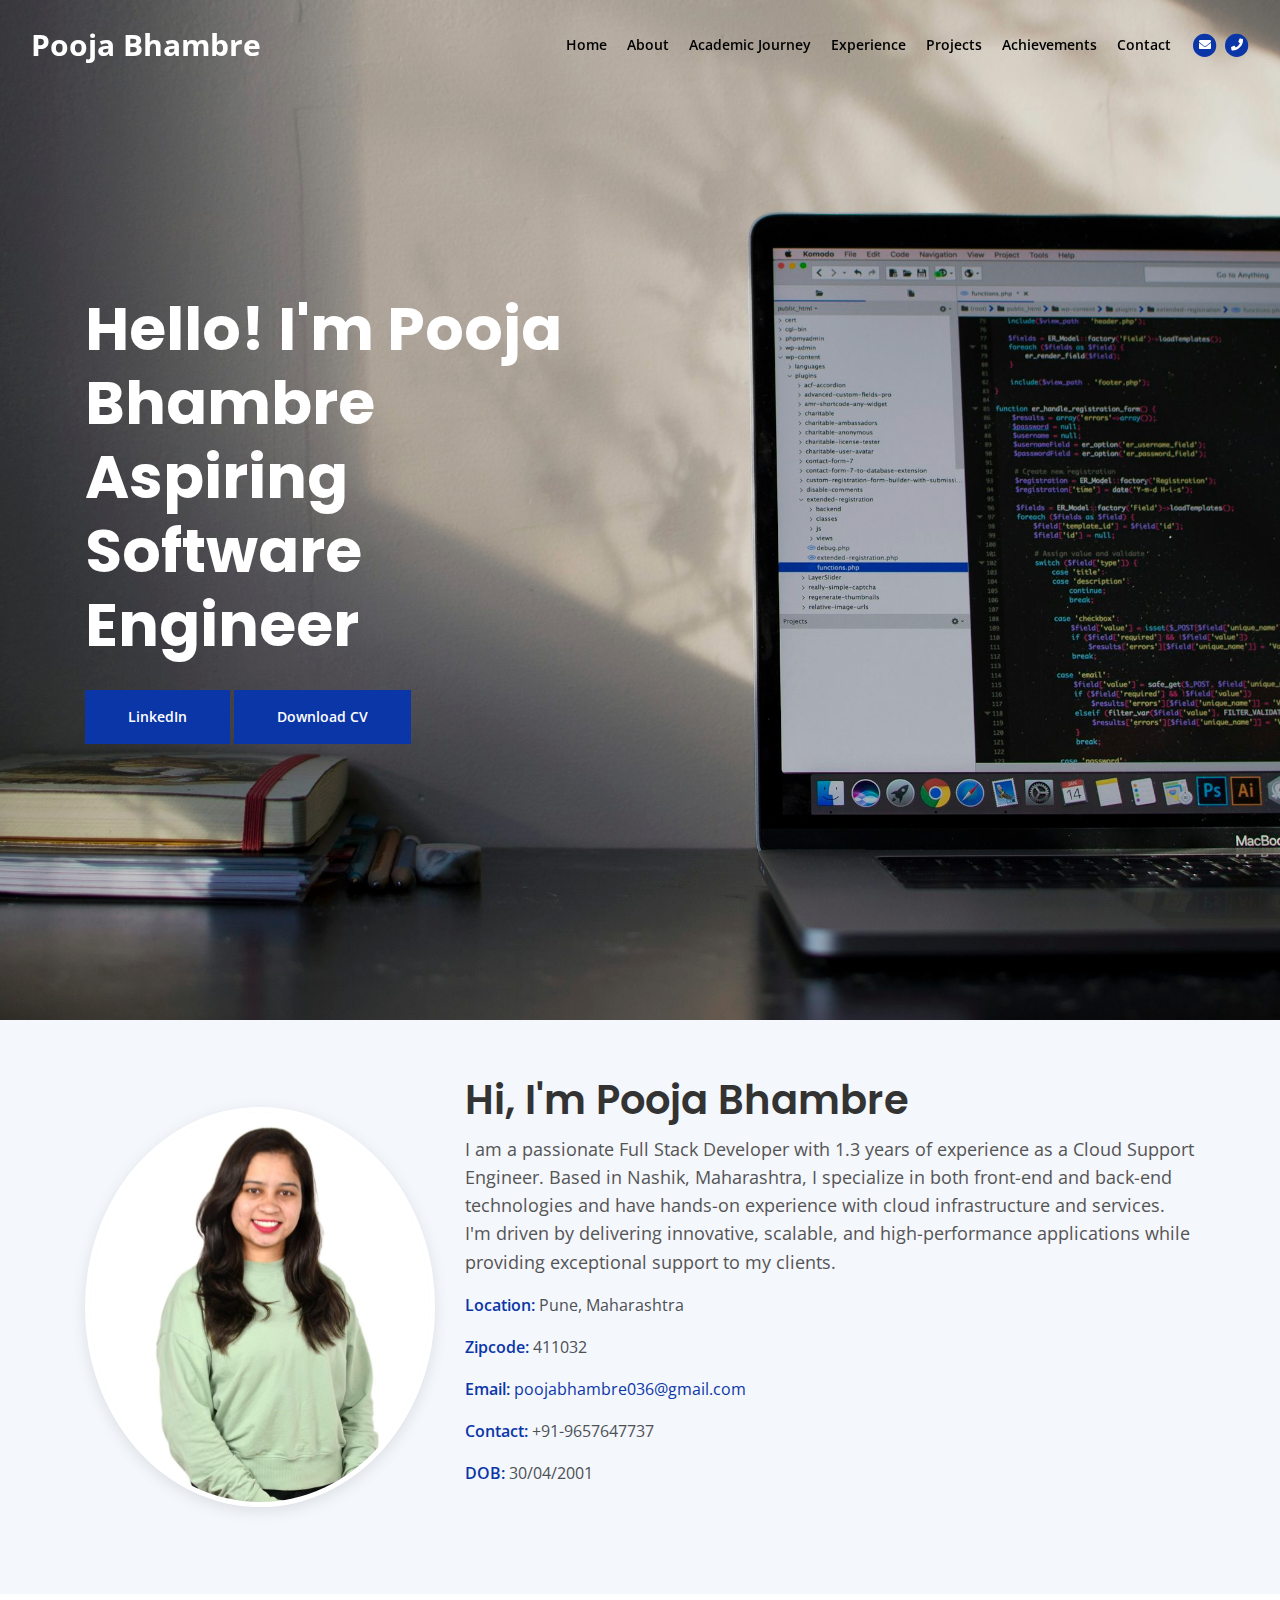
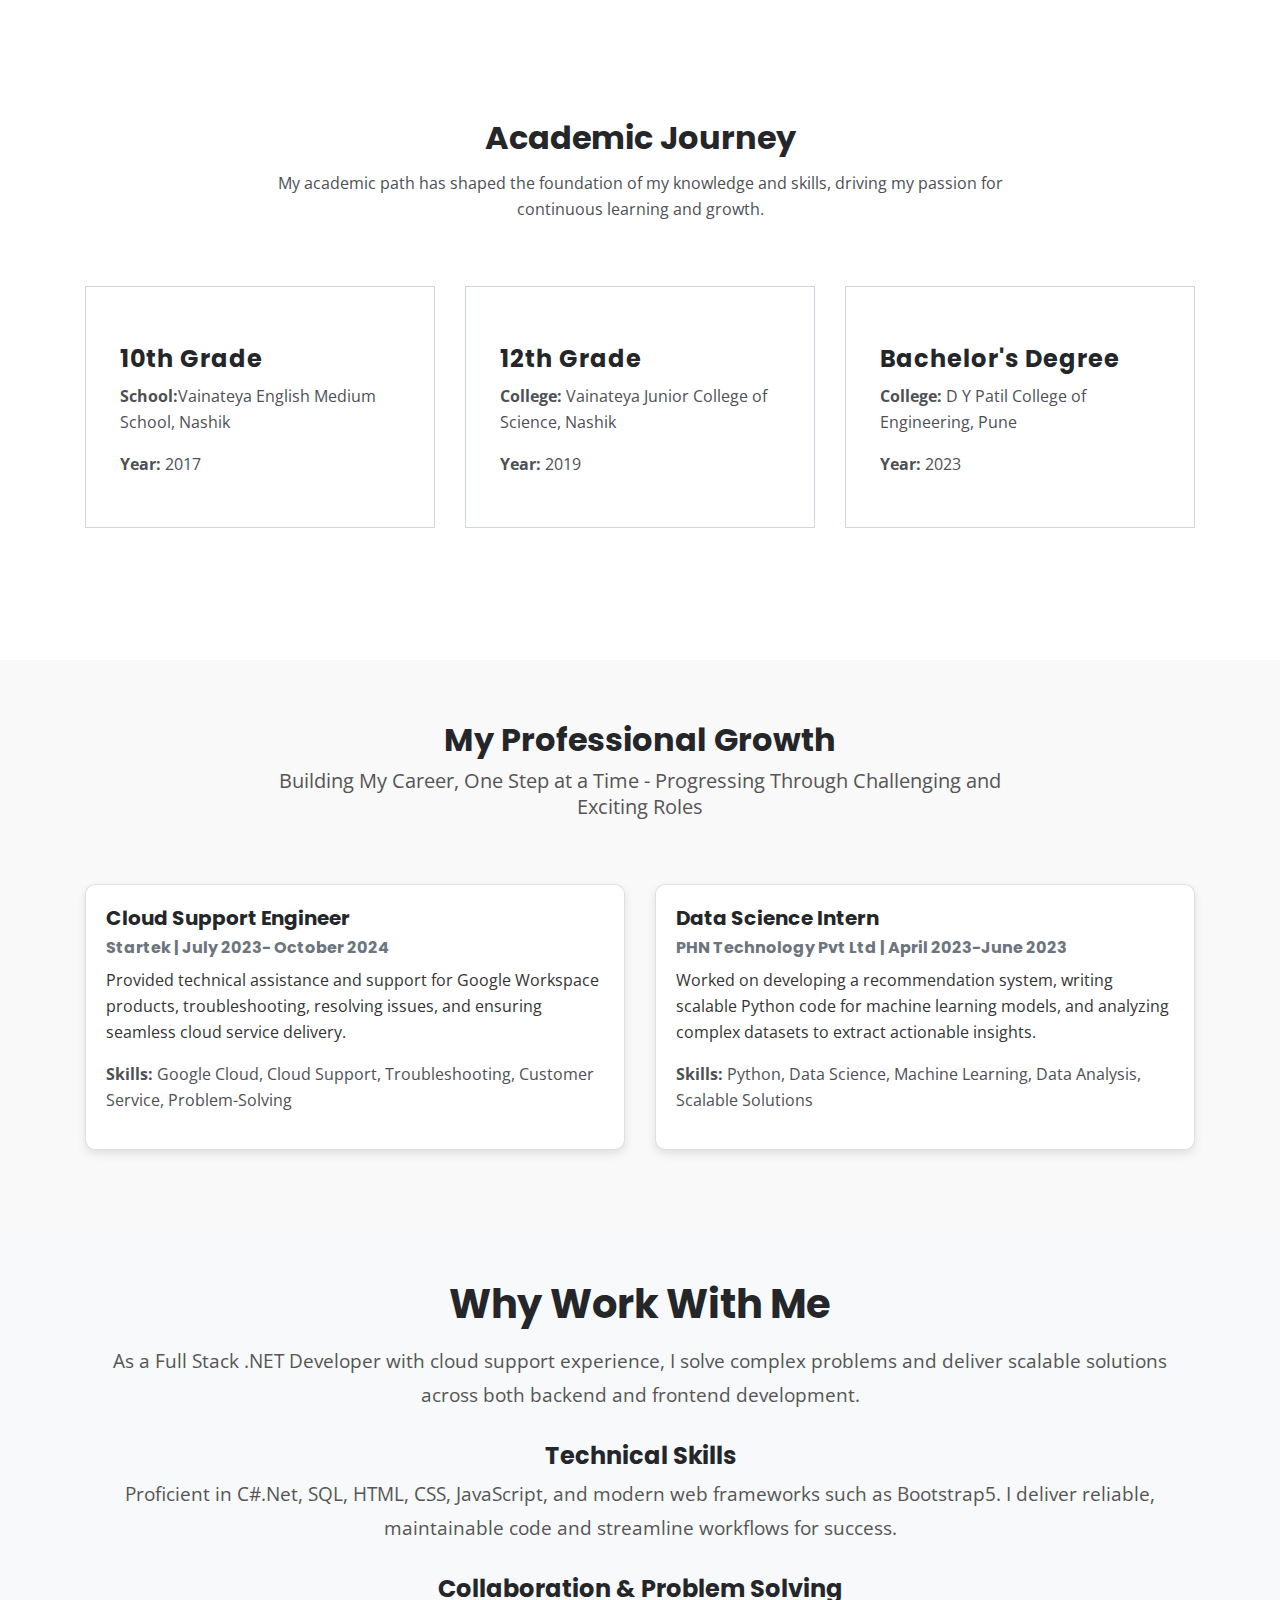
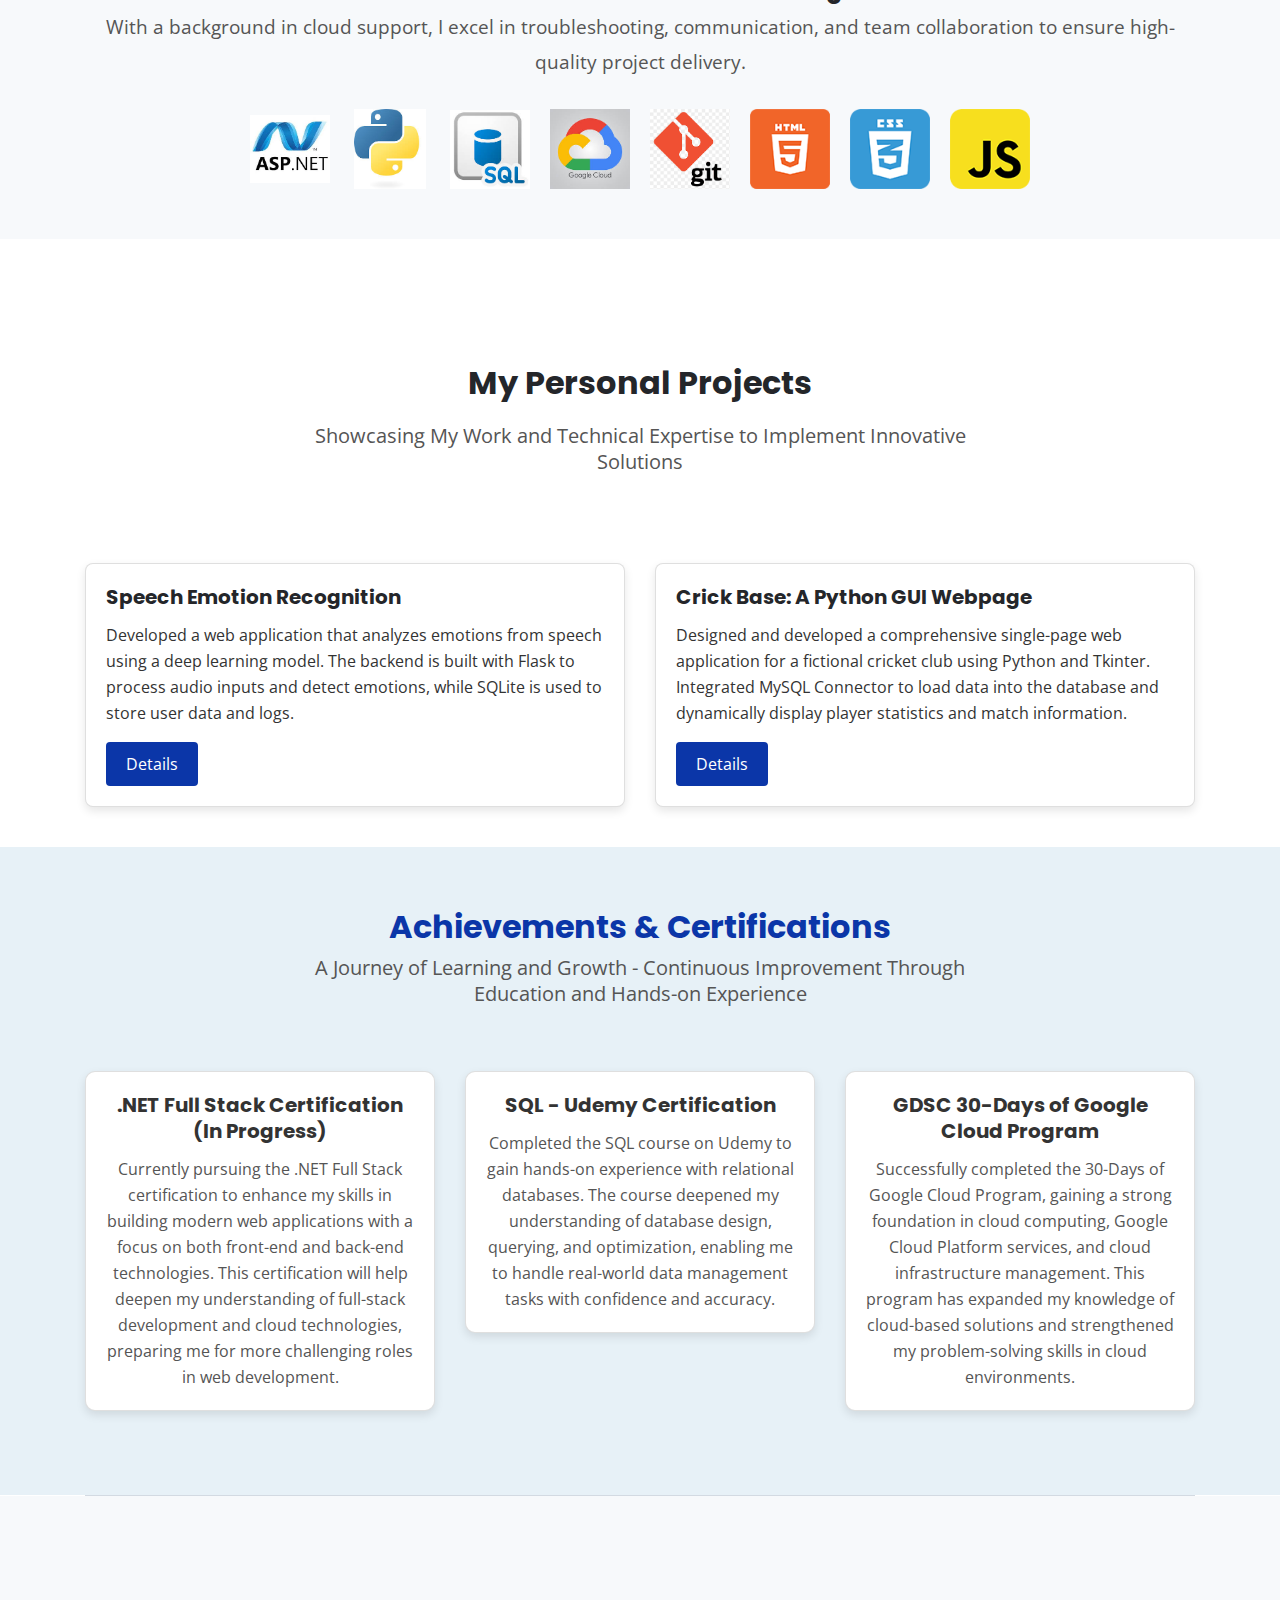
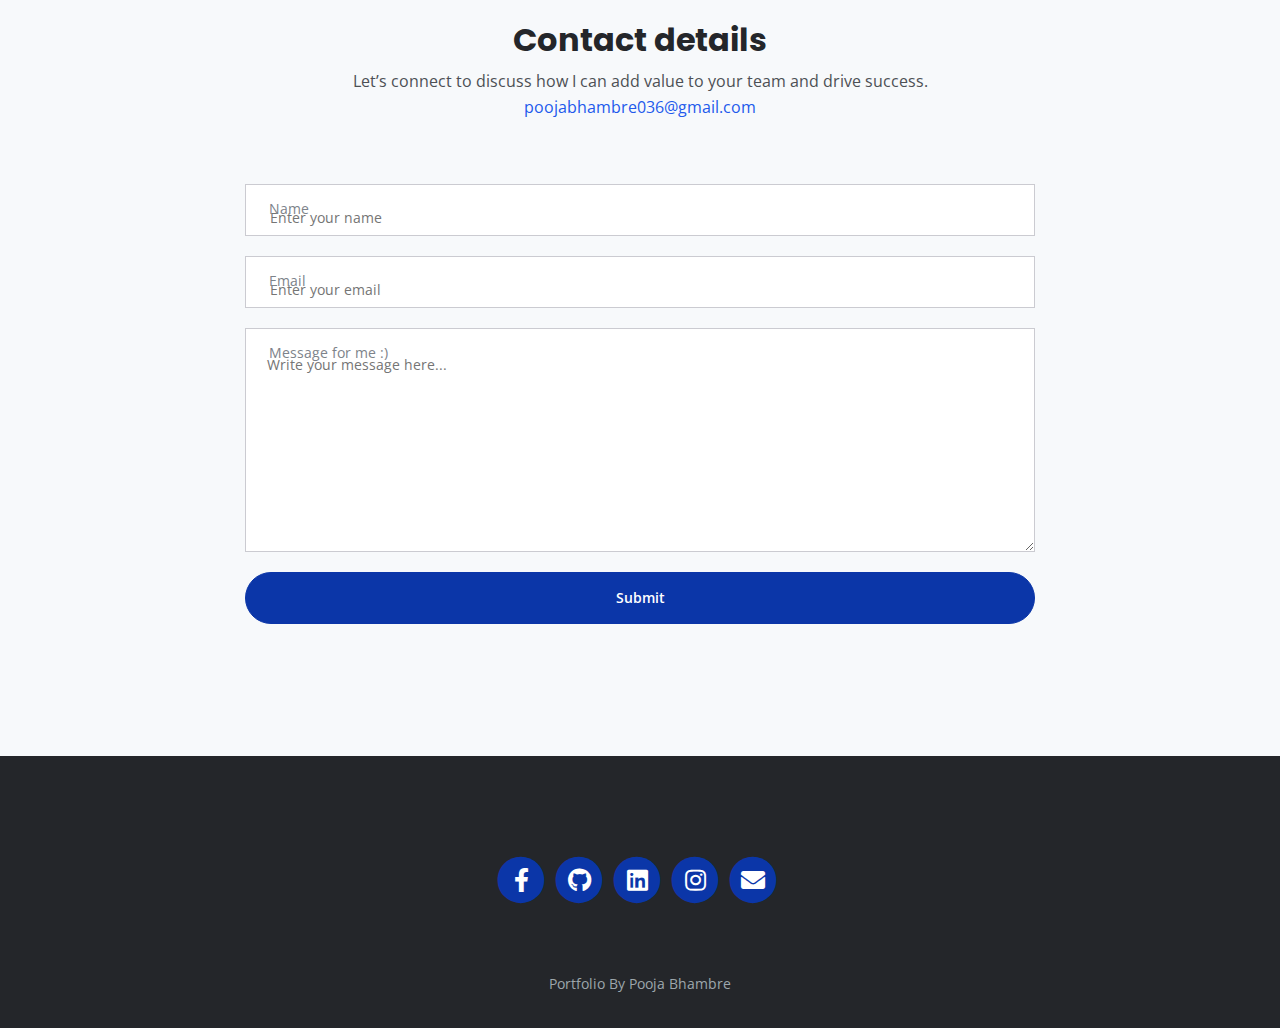
==== commit dd451f12: "Update index.html" ====
--- a/index.html
+++ b/index.html
@@ -156,40 +156,6 @@
 
 
 
-    <!-- Services -->
-    <!-- <div id="services" class="basic-2">
-        <div class="container">
-            <div class="row">
-                <div class="col-lg-12">
-                    <h2 class="h2-heading">Offered services</h2>
-                    <p class="p-heading">Web design and development have been my bread and butter for more than 5 years. During that time I've discovered that I can help startups and companies with the following services</p> -->
-                <!-- </div> end of col -->
-            <!-- </div> end of row -->
-            <!-- <div class="row">
-                <div class="col-lg-4">
-                    <div class="text-box">
-                        <i class="far fa-gem"></i>
-                        <h4>DESIGN</h4>
-                        <p>Successful online projects start with good design. It establishes a solid foundation for future development and allows for long term growth</p> -->
-                    <!-- </div> end of text-box -->
-                <!-- </div> end of col -->
-                <!-- <div class="col-lg-4">
-                    <div class="text-box">
-                        <i class="fas fa-code"></i>
-                        <h4>DEVELOPMENT</h4>
-                        <p>I can code my own designs or even use the customer's design as base. My focus is to generate clean code that's well structured for reliability</p> -->
-                    <!-- </div> end of text-box -->
-                <!-- </div> end of col -->
-                <!-- <div class="col-lg-4">
-                    <div class="text-box">
-                        <i class="fas fa-tv"></i>
-                        <h4>BASIC SEO</h4>
-                        <p>i can setup your project to use basic SEO principles which will push your project to the first page on search engines and save you ads money</p> -->
-                    <!-- </div> end of text-box -->
-                <!-- </div> end of col -->
-            <!-- </div> end of row -->
-        <!-- </div> end of container -->
-    <!-- </div> end of basic-2 -->
 
 
     <!-- Academic Journey -->
@@ -444,23 +410,29 @@
                 <div class="col-lg-12">
                     
                     <!-- Contact Form -->
-                    <form id="contactForm" method="POST" action="mail (1).php">
-                        <div class="form-group">
-                            <input type="text" class="form-control-input" id="cname" required>
-                            <label class="label-control" for="cname">Name</label>
-                        </div>
-                        <div class="form-group">
-                            <input type="email" class="form-control-input" id="cemail" required>
-                            <label class="label-control" for="cemail">Email</label>
-                        </div>
-                        <div class="form-group">
-                            <textarea class="form-control-textarea" id="cmessage" required></textarea>
-                            <label class="label-control" for="cmessage">Message for me :)</label>
-                        </div>
-                        <div class="form-group">
-                            <button type="submit" class="form-control-submit-button">Submit</button>
-                        </div>
-                    </form>
+                    <form id="contactForm" action="https://api.web3forms.com/submit" method="POST">
+
+			    <div class="form-group">
+			        <input type="hidden" name="access_key" value="10097e9f-65f1-4b5a-96d0-104149153713">
+			        <input type="text" class="form-control-input" id="cname" name="name" placeholder="Enter your name" required>
+			        <label class="label-control" for="cname">Name</label>
+			    </div>
+			
+			    <div class="form-group">
+			        <input type="email" class="form-control-input" id="cemail" name="email" placeholder="Enter your email" required>
+			        <label class="label-control" for="cemail">Email</label>
+			    </div>
+			
+			    <div class="form-group">
+			        <textarea class="form-control-textarea" id="cmessage" name="message" placeholder="Write your message here..." required></textarea>
+			        <label class="label-control" for="cmessage">Message for me :)</label>
+			    </div>
+			
+			    <div class="form-group">
+			        <button type="submit" class="form-control-submit-button">Submit</button>
+			    </div>
+			
+			</form>
                     <!-- end of contact form -->
 
                 </div> <!-- end of col -->
@@ -545,4 +517,4 @@
     <script src="js/jquery.easing.min.js"></script> <!-- jQuery Easing for smooth scrolling between anchors -->
     <script src="js/scripts.js"></script> <!-- Custom scripts -->
 </body>
-</html>+</html>
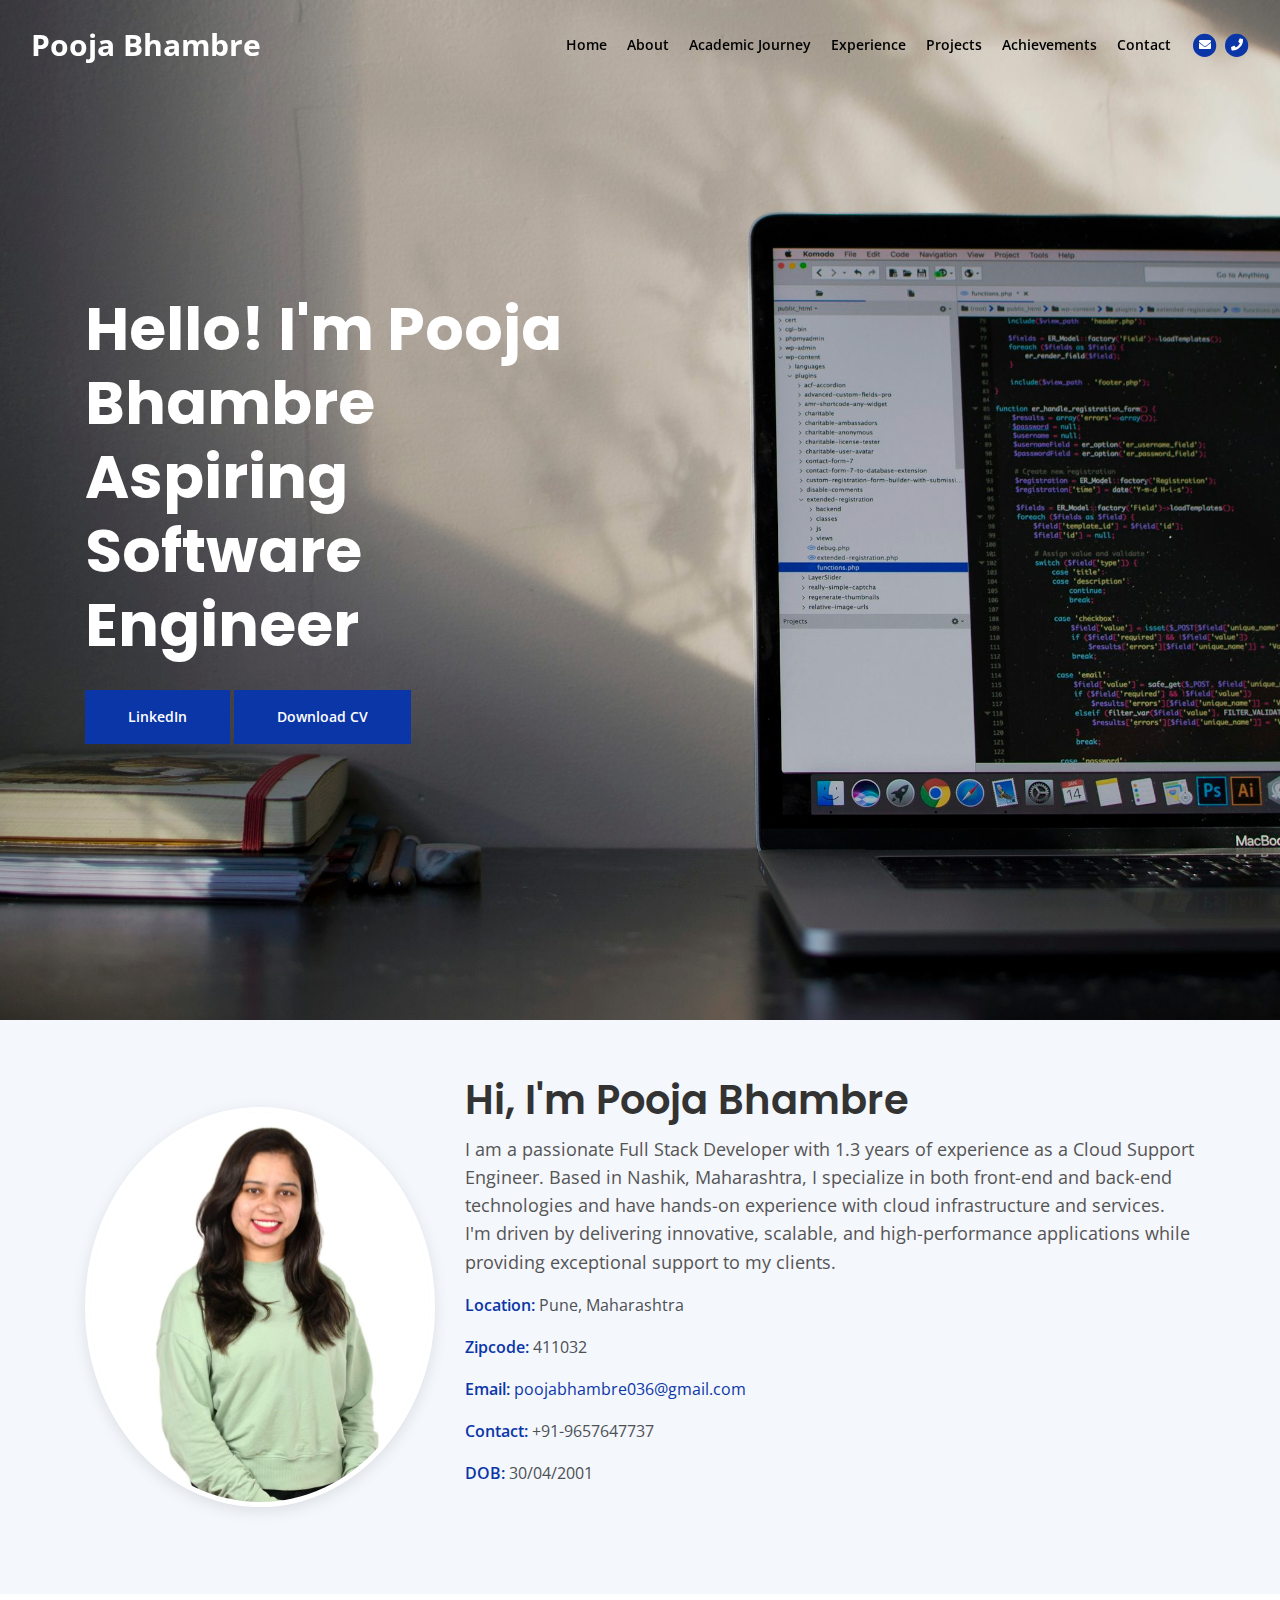
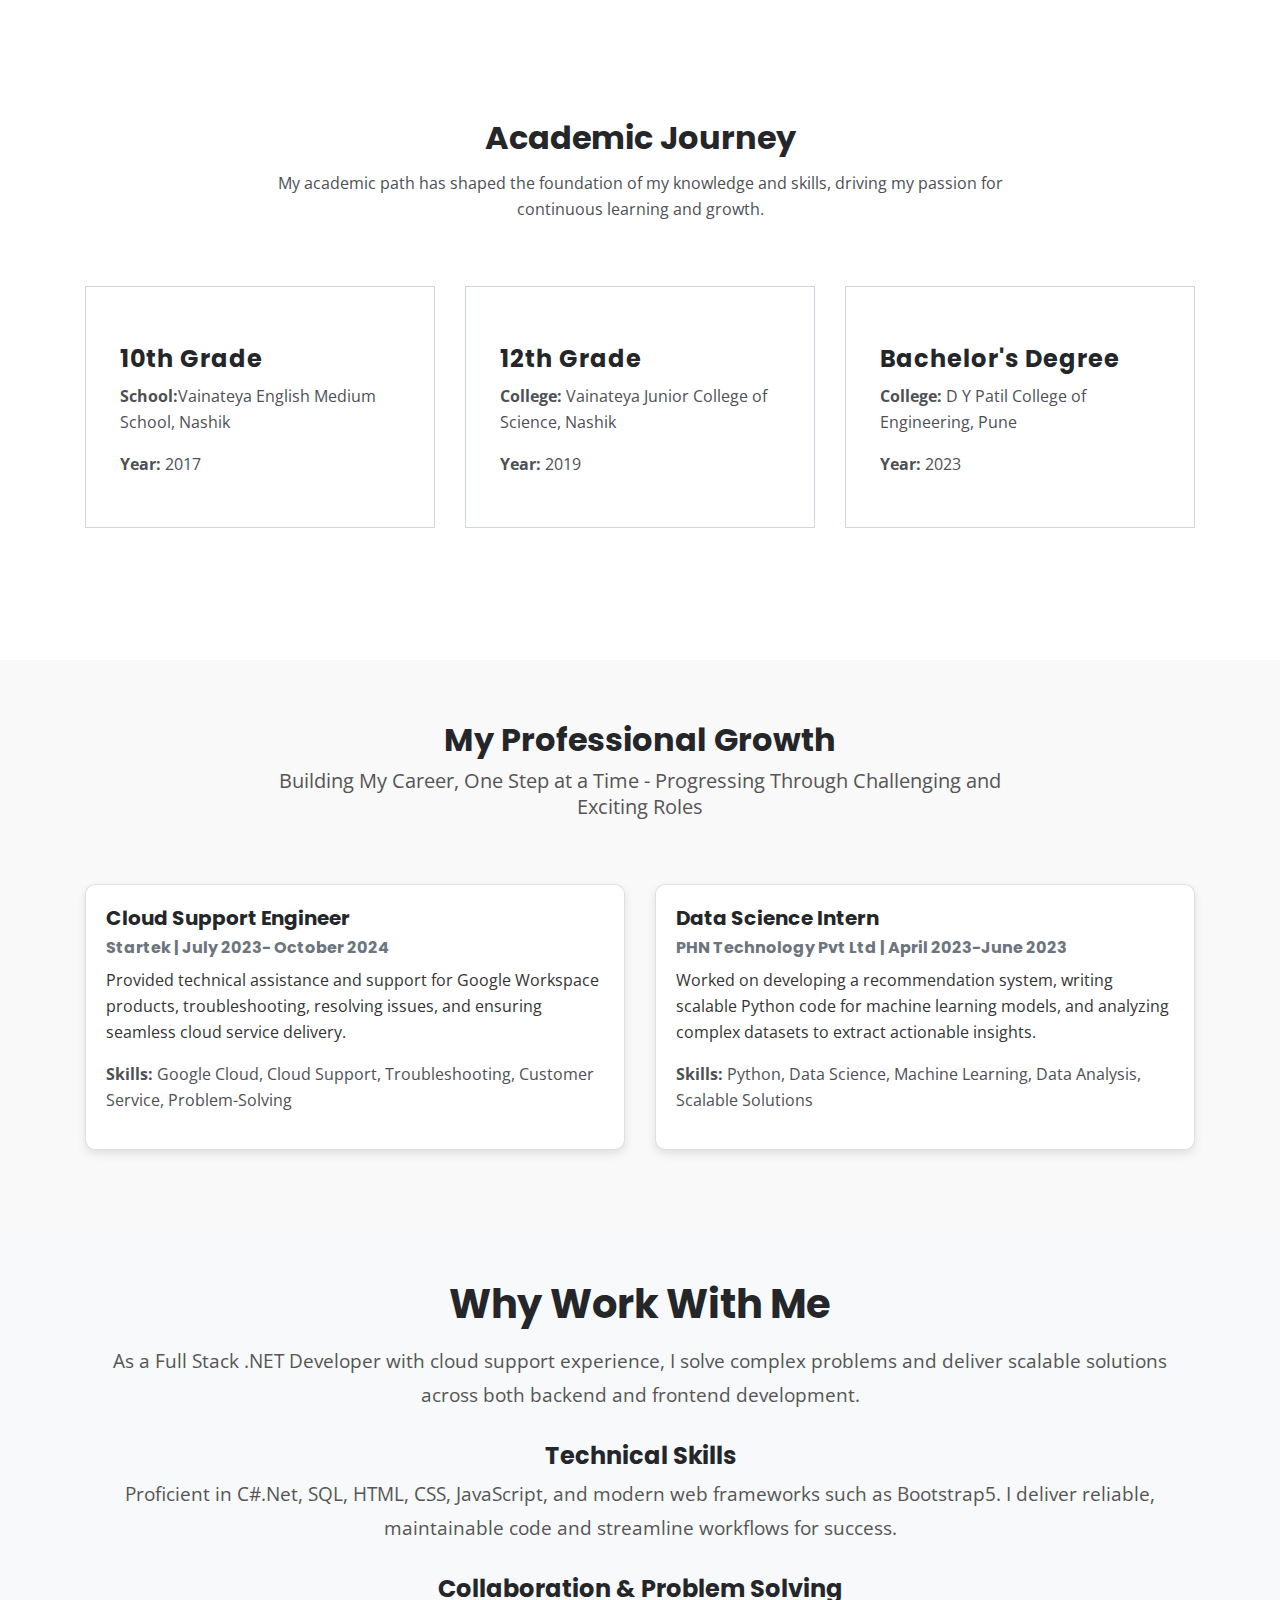
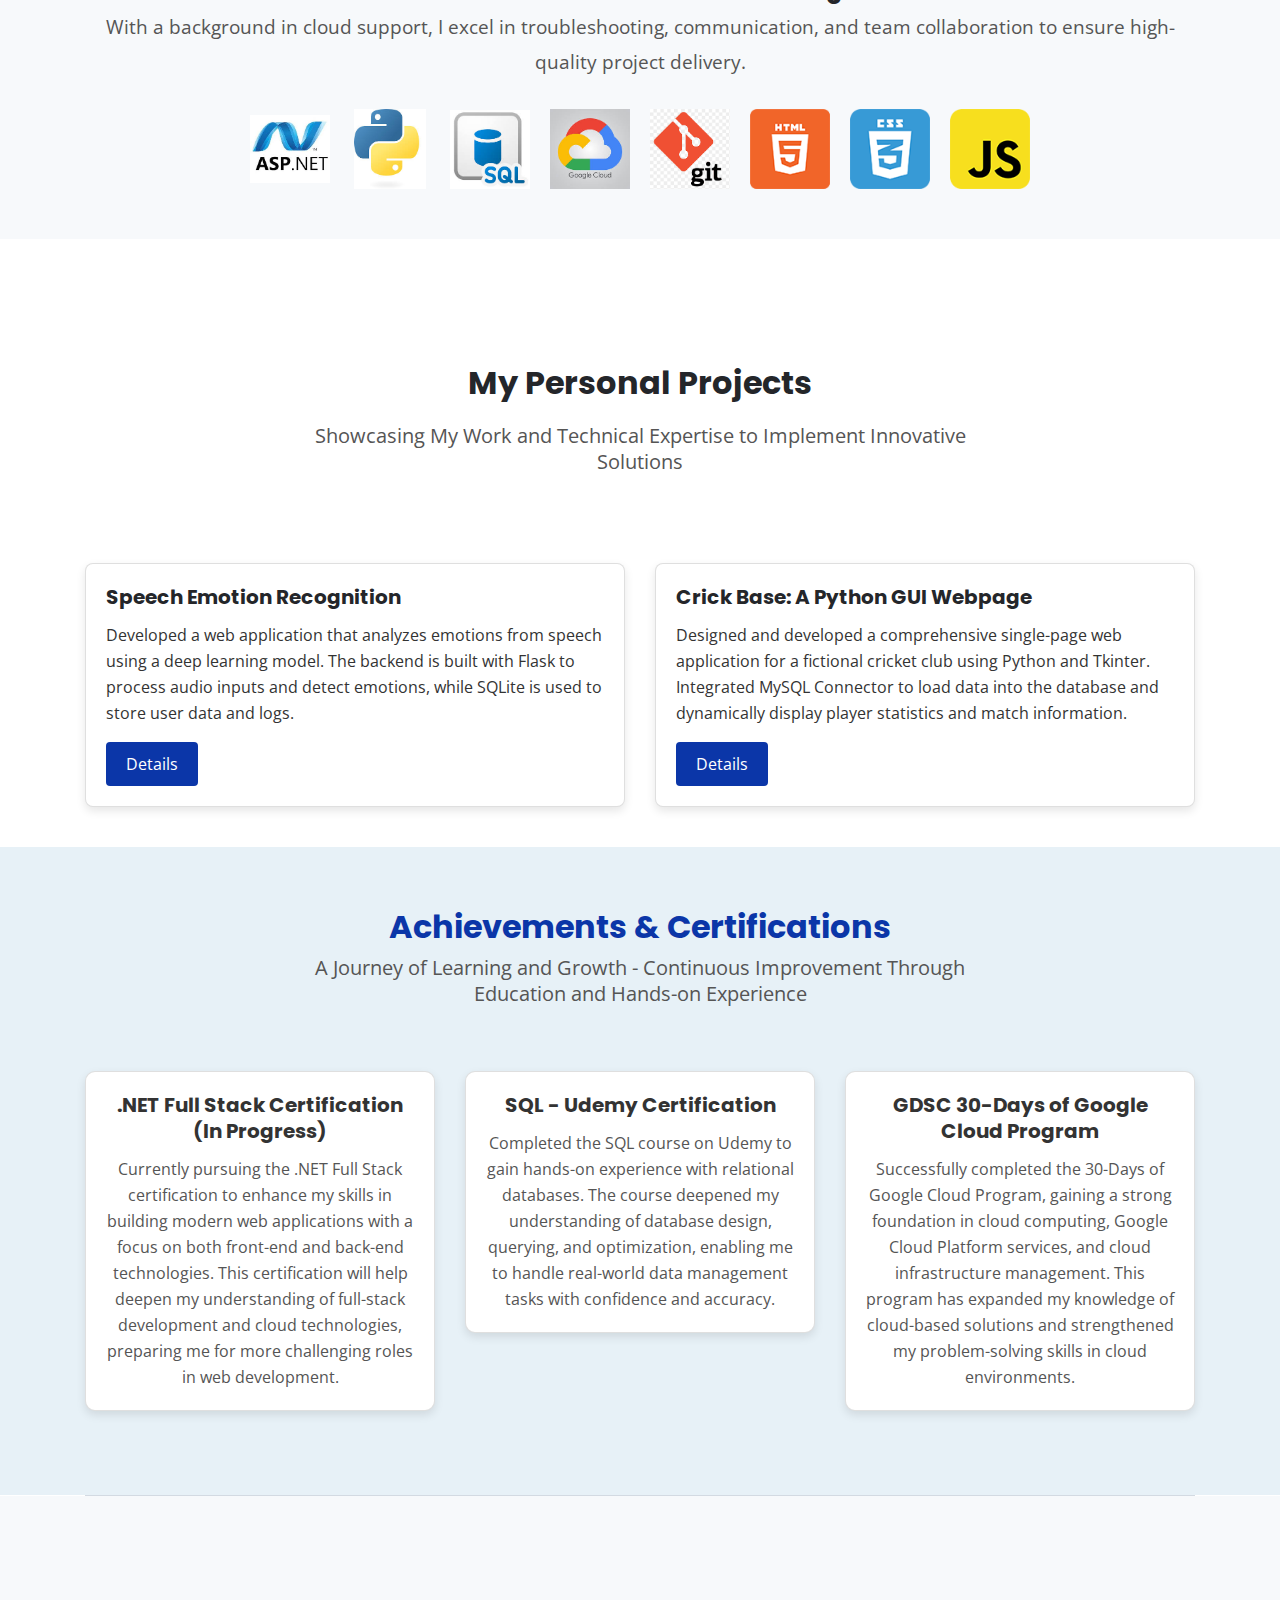
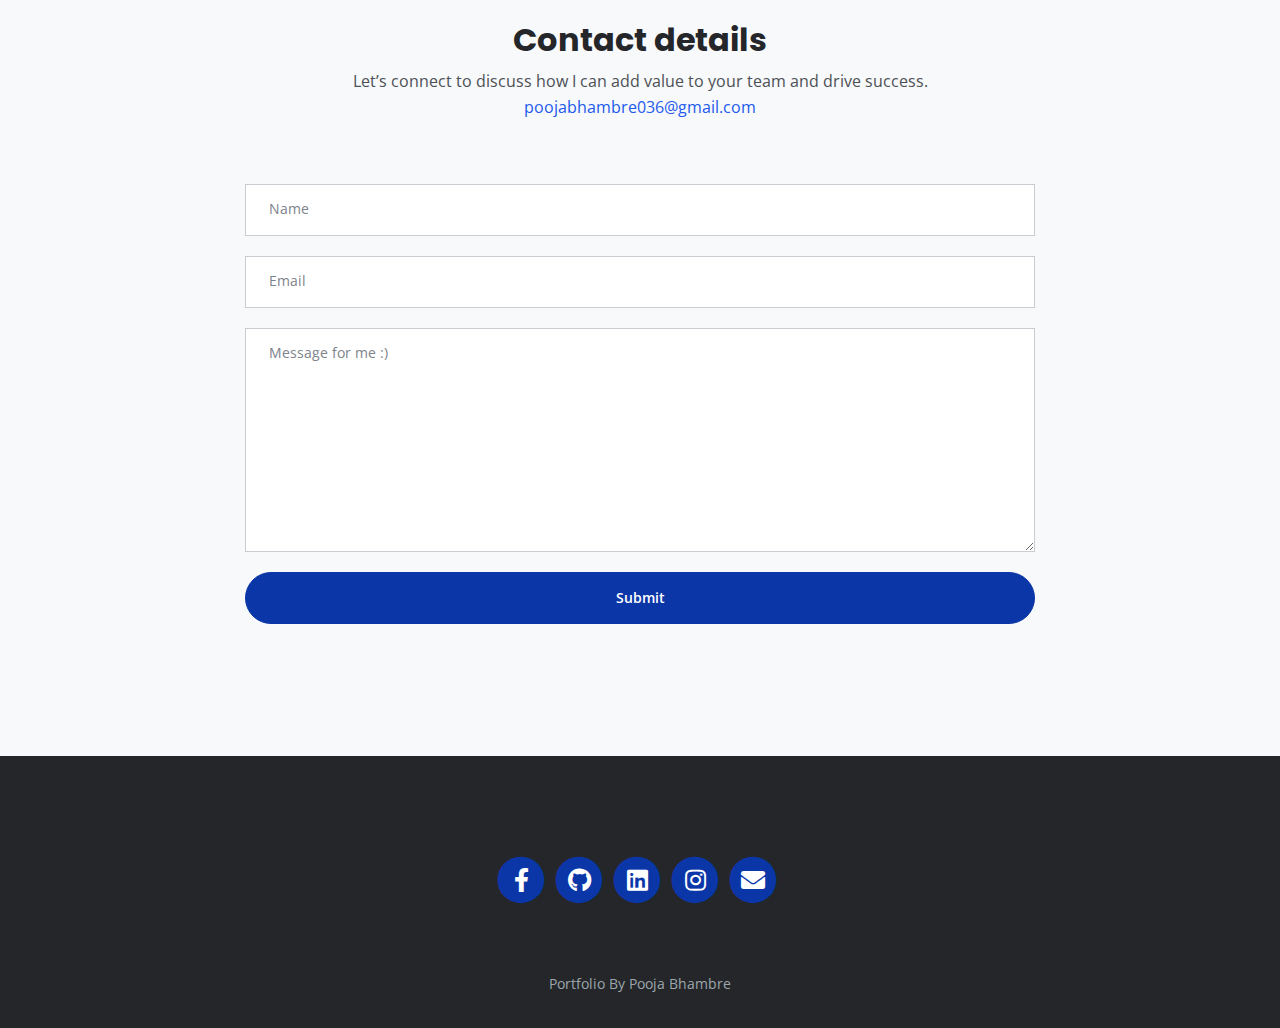
==== commit 24b5d8de: "Update index.html" ====
--- a/index.html
+++ b/index.html
@@ -414,17 +414,17 @@
 
 			    <div class="form-group">
 			        <input type="hidden" name="access_key" value="10097e9f-65f1-4b5a-96d0-104149153713">
-			        <input type="text" class="form-control-input" id="cname" name="name" placeholder="Enter your name" required>
+			        <input type="text" class="form-control-input" id="cname" name="name"  required>
 			        <label class="label-control" for="cname">Name</label>
 			    </div>
 			
 			    <div class="form-group">
-			        <input type="email" class="form-control-input" id="cemail" name="email" placeholder="Enter your email" required>
+			        <input type="email" class="form-control-input" id="cemail" name="email"  required>
 			        <label class="label-control" for="cemail">Email</label>
 			    </div>
 			
 			    <div class="form-group">
-			        <textarea class="form-control-textarea" id="cmessage" name="message" placeholder="Write your message here..." required></textarea>
+			        <textarea class="form-control-textarea" id="cmessage" name="message" required></textarea>
 			        <label class="label-control" for="cmessage">Message for me :)</label>
 			    </div>
 			
